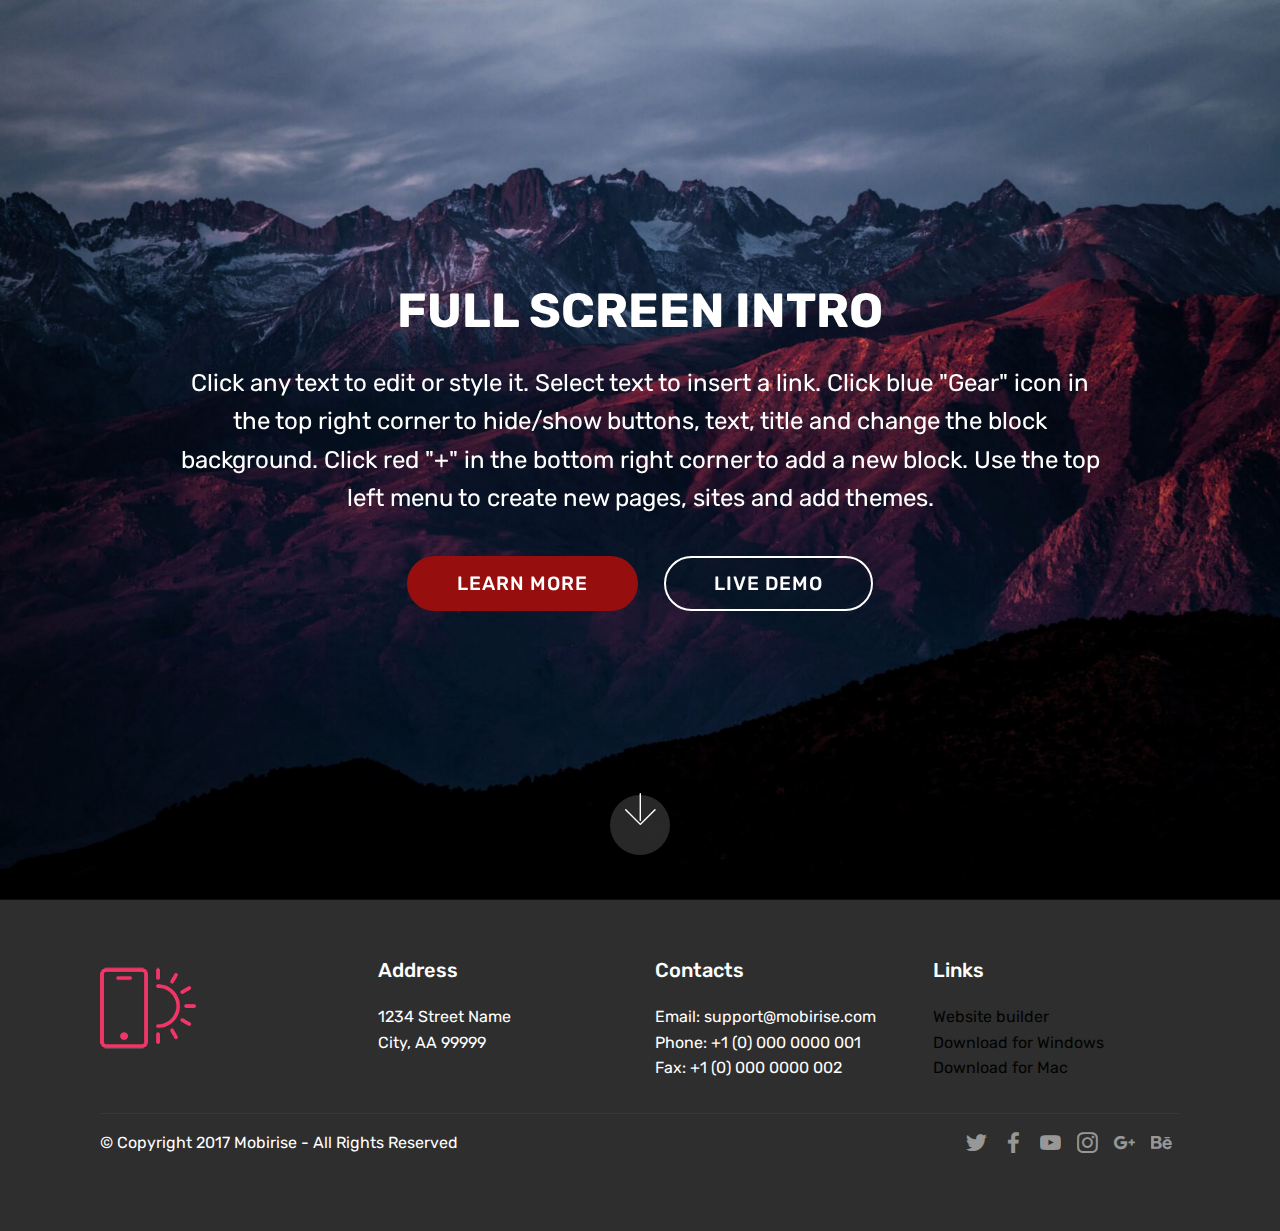
==== home.html @ 64f92283 "create github pages" ====
<!DOCTYPE html>
<html >
<head>
  <!-- Site made with Mobirise Website Builder v4.7.2, https://mobirise.com -->
  <meta charset="UTF-8">
  <meta http-equiv="X-UA-Compatible" content="IE=edge">
  <meta name="generator" content="Mobirise v4.7.2, mobirise.com">
  <meta name="viewport" content="width=device-width, initial-scale=1, minimum-scale=1">
  <link rel="shortcut icon" href="assets/images/kit-mains-libre-sans-fil-bluetooth-pour-motoneiges.png" type="image/x-icon">
  <meta name="description" content="">
  <title>Home</title>
  <link rel="stylesheet" href="assets/web/assets/mobirise-icons/mobirise-icons.css">
  <link rel="stylesheet" href="assets/tether/tether.min.css">
  <link rel="stylesheet" href="assets/bootstrap/css/bootstrap.min.css">
  <link rel="stylesheet" href="assets/bootstrap/css/bootstrap-grid.min.css">
  <link rel="stylesheet" href="assets/bootstrap/css/bootstrap-reboot.min.css">
  <link rel="stylesheet" href="assets/socicon/css/styles.css">
  <link rel="stylesheet" href="assets/theme/css/style.css">
  <link rel="stylesheet" href="assets/mobirise/css/mbr-additional.css" type="text/css">
  
  
  
</head>
<body>
  <section class="cid-qJH5x3pK8s mbr-fullscreen mbr-parallax-background" id="header2-f">

    

    

    <div class="container align-center">
        <div class="row justify-content-md-center">
            <div class="mbr-white col-md-10">
                <h1 class="mbr-section-title mbr-bold pb-3 mbr-fonts-style display-1">
                    FULL SCREEN INTRO
                </h1>
                
                <p class="mbr-text pb-3 mbr-fonts-style display-5">
                    Click any text to edit or style it. Select text to insert a link. Click blue "Gear" icon in the top right corner to hide/show buttons, text, title and change the block background. Click red "+" in the bottom right corner to add a new block. Use the top left menu to create new pages, sites and add themes.
                </p>
                <div class="mbr-section-btn"><a class="btn btn-md btn-secondary display-4" href="https://mobirise.com">LEARN MORE</a>
                    <a class="btn btn-md btn-white-outline display-4" href="https://mobirise.com">LIVE DEMO</a></div>
            </div>
        </div>
    </div>
    <div class="mbr-arrow hidden-sm-down" aria-hidden="true">
        <a href="#next">
            <i class="mbri-down mbr-iconfont"></i>
        </a>
    </div>
</section>

<section class="engine"><a href="https://mobirise.me/r">bootstrap template</a></section><section class="cid-qJH5x6IVyT" id="footer1-g">

    

    

    <div class="container">
        <div class="media-container-row content text-white">
            <div class="col-12 col-md-3">
                <div class="media-wrap">
                    <a href="https://mobirise.com/">
                        <img src="assets/images/logo2.png" alt="Mobirise">
                    </a>
                </div>
            </div>
            <div class="col-12 col-md-3 mbr-fonts-style display-7">
                <h5 class="pb-3">
                    Address
                </h5>
                <p class="mbr-text">
                    1234 Street Name
                    <br>City, AA 99999
                </p>
            </div>
            <div class="col-12 col-md-3 mbr-fonts-style display-7">
                <h5 class="pb-3">
                    Contacts
                </h5>
                <p class="mbr-text">
                    Email: support@mobirise.com
                    <br>Phone: +1 (0) 000 0000 001
                    <br>Fax: +1 (0) 000 0000 002
                </p>
            </div>
            <div class="col-12 col-md-3 mbr-fonts-style display-7">
                <h5 class="pb-3">
                    Links
                </h5>
                <p class="mbr-text">
                    <a class="text-primary" href="https://mobirise.com/">Website builder</a>
                    <br><a class="text-primary" href="https://mobirise.com/mobirise-free-win.zip">Download for Windows</a>
                    <br><a class="text-primary" href="https://mobirise.com/mobirise-free-mac.zip">Download for Mac</a>
                </p>
            </div>
        </div>
        <div class="footer-lower">
            <div class="media-container-row">
                <div class="col-sm-12">
                    <hr>
                </div>
            </div>
            <div class="media-container-row mbr-white">
                <div class="col-sm-6 copyright">
                    <p class="mbr-text mbr-fonts-style display-7">
                        © Copyright 2017 Mobirise - All Rights Reserved
                    </p>
                </div>
                <div class="col-md-6">
                    <div class="social-list align-right">
                        <div class="soc-item">
                            <a href="https://twitter.com/mobirise" target="_blank">
                                <span class="socicon-twitter socicon mbr-iconfont mbr-iconfont-social"></span>
                            </a>
                        </div>
                        <div class="soc-item">
                            <a href="https://www.facebook.com/pages/Mobirise/1616226671953247" target="_blank">
                                <span class="socicon-facebook socicon mbr-iconfont mbr-iconfont-social"></span>
                            </a>
                        </div>
                        <div class="soc-item">
                            <a href="https://www.youtube.com/c/mobirise" target="_blank">
                                <span class="socicon-youtube socicon mbr-iconfont mbr-iconfont-social"></span>
                            </a>
                        </div>
                        <div class="soc-item">
                            <a href="https://instagram.com/mobirise" target="_blank">
                                <span class="socicon-instagram socicon mbr-iconfont mbr-iconfont-social"></span>
                            </a>
                        </div>
                        <div class="soc-item">
                            <a href="https://plus.google.com/u/0/+Mobirise" target="_blank">
                                <span class="socicon-googleplus socicon mbr-iconfont mbr-iconfont-social"></span>
                            </a>
                        </div>
                        <div class="soc-item">
                            <a href="https://www.behance.net/Mobirise" target="_blank">
                                <span class="socicon-behance socicon mbr-iconfont mbr-iconfont-social"></span>
                            </a>
                        </div>
                    </div>
                </div>
            </div>
        </div>
    </div>
</section>


  <script src="assets/web/assets/jquery/jquery.min.js"></script>
  <script src="assets/popper/popper.min.js"></script>
  <script src="assets/tether/tether.min.js"></script>
  <script src="assets/bootstrap/js/bootstrap.min.js"></script>
  <script src="assets/smoothscroll/smooth-scroll.js"></script>
  <script src="assets/parallax/jarallax.min.js"></script>
  <script src="assets/theme/js/script.js"></script>
  
  
</body>
</html>
---- assets/web/assets/mobirise-icons/mobirise-icons.css ----
@font-face {
  font-family: 'MobiriseIcons';
  src:  url('mobirise-icons.eot?spat4u');
  src:  url('mobirise-icons.eot?spat4u#iefix') format('embedded-opentype'),
    url('mobirise-icons.ttf?spat4u') format('truetype'),
    url('mobirise-icons.woff?spat4u') format('woff'),
    url('mobirise-icons.svg?spat4u#MobiriseIcons') format('svg');
  font-weight: normal;
  font-style: normal;
}

[class^="mbri-"], [class*=" mbri-"] {
  /* use !important to prevent issues with browser extensions that change fonts */
  font-family: MobiriseIcons !important;
  speak: none;
  font-style: normal;
  font-weight: normal;
  font-variant: normal;
  text-transform: none;
  line-height: 1;

  /* Better Font Rendering =========== */
  -webkit-font-smoothing: antialiased;
  -moz-osx-font-smoothing: grayscale;
}

.mbri-add-submenu:before {
  content: "\e900";
}
.mbri-alert:before {
  content: "\e901";
}
.mbri-align-center:before {
  content: "\e902";
}
.mbri-align-justify:before {
  content: "\e903";
}
.mbri-align-left:before {
  content: "\e904";
}
.mbri-align-right:before {
  content: "\e905";
}
.mbri-android:before {
  content: "\e906";
}
.mbri-apple:before {
  content: "\e907";
}
.mbri-arrow-down:before {
  content: "\e908";
}
.mbri-arrow-next:before {
  content: "\e909";
}
.mbri-arrow-prev:before {
  content: "\e90a";
}
.mbri-arrow-up:before {
  content: "\e90b";
}
.mbri-bold:before {
  content: "\e90c";
}
.mbri-bookmark:before {
  content: "\e90d";
}
.mbri-bootstrap:before {
  content: "\e90e";
}
.mbri-briefcase:before {
  content: "\e90f";
}
.mbri-browse:before {
  content: "\e910";
}
.mbri-bulleted-list:before {
  content: "\e911";
}
.mbri-calendar:before {
  content: "\e912";
}
.mbri-camera:before {
  content: "\e913";
}
.mbri-cart-add:before {
  content: "\e914";
}
.mbri-cart-full:before {
  content: "\e915";
}
.mbri-cash:before {
  content: "\e916";
}
.mbri-change-style:before {
  content: "\e917";
}
.mbri-chat:before {
  content: "\e918";
}
.mbri-clock:before {
  content: "\e919";
}
.mbri-close:before {
  content: "\e91a";
}
.mbri-cloud:before {
  content: "\e91b";
}
.mbri-code:before {
  content: "\e91c";
}
.mbri-contact-form:before {
  content: "\e91d";
}
.mbri-credit-card:before {
  content: "\e91e";
}
.mbri-cursor-click:before {
  content: "\e91f";
}
.mbri-cust-feedback:before {
  content: "\e920";
}
.mbri-database:before {
  content: "\e921";
}
.mbri-delivery:before {
  content: "\e922";
}
.mbri-desktop:before {
  content: "\e923";
}
.mbri-devices:before {
  content: "\e924";
}
.mbri-down:before {
  content: "\e925";
}
.mbri-download:before {
  content: "\e989";
}
.mbri-drag-n-drop:before {
  content: "\e927";
}
.mbri-drag-n-drop2:before {
  content: "\e928";
}
.mbri-edit:before {
  content: "\e929";
}
.mbri-edit2:before {
  content: "\e92a";
}
.mbri-error:before {
  content: "\e92b";
}
.mbri-extension:before {
  content: "\e92c";
}
.mbri-features:before {
  content: "\e92d";
}
.mbri-file:before {
  content: "\e92e";
}
.mbri-flag:before {
  content: "\e92f";
}
.mbri-folder:before {
  content: "\e930";
}
.mbri-gift:before {
  content: "\e931";
}
.mbri-github:before {
  content: "\e932";
}
.mbri-globe:before {
  content: "\e933";
}
.mbri-globe-2:before {
  content: "\e934";
}
.mbri-growing-chart:before {
  content: "\e935";
}
.mbri-hearth:before {
  content: "\e936";
}
.mbri-help:before {
  content: "\e937";
}
.mbri-home:before {
  content: "\e938";
}
.mbri-hot-cup:before {
  content: "\e939";
}
.mbri-idea:before {
  content: "\e93a";
}
.mbri-image-gallery:before {
  content: "\e93b";
}
.mbri-image-slider:before {
  content: "\e93c";
}
.mbri-info:before {
  content: "\e93d";
}
.mbri-italic:before {
  content: "\e93e";
}
.mbri-key:before {
  content: "\e93f";
}
.mbri-laptop:before {
  content: "\e940";
}
.mbri-layers:before {
  content: "\e941";
}
.mbri-left-right:before {
  content: "\e942";
}
.mbri-left:before {
  content: "\e943";
}
.mbri-letter:before {
  content: "\e944";
}
.mbri-like:before {
  content: "\e945";
}
.mbri-link:before {
  content: "\e946";
}
.mbri-lock:before {
  content: "\e947";
}
.mbri-login:before {
  content: "\e948";
}
.mbri-logout:before {
  content: "\e949";
}
.mbri-magic-stick:before {
  content: "\e94a";
}
.mbri-map-pin:before {
  content: "\e94b";
}
.mbri-menu:before {
  content: "\e94c";
}
.mbri-mobile:before {
  content: "\e94d";
}
.mbri-mobile2:before {
  content: "\e94e";
}
.mbri-mobirise:before {
  content: "\e94f";
}
.mbri-more-horizontal:before {
  content: "\e950";
}
.mbri-more-vertical:before {
  content: "\e951";
}
.mbri-music:before {
  content: "\e952";
}
.mbri-new-file:before {
  content: "\e953";
}
.mbri-numbered-list:before {
  content: "\e954";
}
.mbri-opened-folder:before {
  content: "\e955";
}
.mbri-pages:before {
  content: "\e956";
}
.mbri-paper-plane:before {
  content: "\e957";
}
.mbri-paperclip:before {
  content: "\e958";
}
.mbri-photo:before {
  content: "\e959";
}
.mbri-photos:before {
  content: "\e95a";
}
.mbri-pin:before {
  content: "\e95b";
}
.mbri-play:before {
  content: "\e95c";
}
.mbri-plus:before {
  content: "\e95d";
}
.mbri-preview:before {
  content: "\e95e";
}
.mbri-print:before {
  content: "\e95f";
}
.mbri-protect:before {
  content: "\e960";
}
.mbri-question:before {
  content: "\e961";
}
.mbri-quote-left:before {
  content: "\e962";
}
.mbri-quote-right:before {
  content: "\e963";
}
.mbri-refresh:before {
  content: "\e964";
}
.mbri-responsive:before {
  content: "\e965";
}
.mbri-right:before {
  content: "\e966";
}
.mbri-rocket:before {
  content: "\e967";
}
.mbri-sad-face:before {
  content: "\e968";
}
.mbri-sale:before {
  content: "\e969";
}
.mbri-save:before {
  content: "\e96a";
}
.mbri-search:before {
  content: "\e96b";
}
.mbri-setting:before {
  content: "\e96c";
}
.mbri-setting2:before {
  content: "\e96d";
}
.mbri-setting3:before {
  content: "\e96e";
}
.mbri-share:before {
  content: "\e96f";
}
.mbri-shopping-bag:before {
  content: "\e970";
}
.mbri-shopping-basket:before {
  content: "\e971";
}
.mbri-shopping-cart:before {
  content: "\e972";
}
.mbri-sites:before {
  content: "\e973";
}
.mbri-smile-face:before {
  content: "\e974";
}
.mbri-speed:before {
  content: "\e975";
}
.mbri-star:before {
  content: "\e976";
}
.mbri-success:before {
  content: "\e977";
}
.mbri-sun:before {
  content: "\e978";
}
.mbri-sun2:before {
  content: "\e979";
}
.mbri-tablet:before {
  content: "\e97a";
}
.mbri-tablet-vertical:before {
  content: "\e97b";
}
.mbri-target:before {
  content: "\e97c";
}
.mbri-timer:before {
  content: "\e97d";
}
.mbri-to-ftp:before {
  content: "\e97e";
}
.mbri-to-local-drive:before {
  content: "\e97f";
}
.mbri-touch-swipe:before {
  content: "\e980";
}
.mbri-touch:before {
  content: "\e981";
}
.mbri-trash:before {
  content: "\e982";
}
.mbri-underline:before {
  content: "\e983";
}
.mbri-unlink:before {
  content: "\e984";
}
.mbri-unlock:before {
  content: "\e985";
}
.mbri-up-down:before {
  content: "\e986";
}
.mbri-up:before {
  content: "\e987";
}
.mbri-update:before {
  content: "\e988";
}
.mbri-upload:before {
 content: "\e926"; 
}
.mbri-user:before {
  content: "\e98a";
}
.mbri-user2:before {
  content: "\e98b";
}
.mbri-users:before {
  content: "\e98c";
}
.mbri-video:before {
  content: "\e98d";
}
.mbri-video-play:before {
  content: "\e98e";
}
.mbri-watch:before {
  content: "\e98f";
}
.mbri-website-theme:before {
  content: "\e990";
}
.mbri-wifi:before {
  content: "\e991";
}
.mbri-windows:before {
  content: "\e992";
}
.mbri-zoom-out:before {
  content: "\e993";
}
.mbri-redo:before {
  content: "\e994";
}
.mbri-undo:before {
  content: "\e995";
}
---- assets/socicon/css/styles.css ----
@charset "UTF-8";

@font-face {
  font-family: "socicon";
  src:url("../fonts/socicon.eot");
  src:url("../fonts/socicon.eot?#iefix") format("embedded-opentype"),
    url("../fonts/socicon.woff") format("woff"),
    url("../fonts/socicon.ttf") format("truetype"),
    url("../fonts/socicon.svg#socicon") format("svg");
  font-weight: normal;
  font-style: normal;

}

[data-icon]:before {
  font-family: "socicon" !important;
  content: attr(data-icon);
  font-style: normal !important;
  font-weight: normal !important;
  font-variant: normal !important;
  text-transform: none !important;
  speak: none;
  line-height: 1;
  -webkit-font-smoothing: antialiased;
  -moz-osx-font-smoothing: grayscale;
}

[class^="socicon-"]:before,
[class*=" socicon-"]:before {
  font-family: "socicon" !important;
  font-style: normal !important;
  font-weight: normal !important;
  font-variant: normal !important;
  text-transform: none !important;
  speak: none;
  line-height: 1;
  -webkit-font-smoothing: antialiased;
  -moz-osx-font-smoothing: grayscale;
}

.socicon-modelmayhem:before {
  content: "\e000";
}
.socicon-mixcloud:before {
  content: "\e001";
}
.socicon-drupal:before {
  content: "\e002";
}
.socicon-swarm:before {
  content: "\e003";
}
.socicon-istock:before {
  content: "\e004";
}
.socicon-yammer:before {
  content: "\e005";
}
.socicon-ello:before {
  content: "\e006";
}
.socicon-stackoverflow:before {
  content: "\e007";
}
.socicon-persona:before {
  content: "\e008";
}
.socicon-triplej:before {
  content: "\e009";
}
.socicon-houzz:before {
  content: "\e00a";
}
.socicon-rss:before {
  content: "\e00b";
}
.socicon-paypal:before {
  content: "\e00c";
}
.socicon-odnoklassniki:before {
  content: "\e00d";
}
.socicon-airbnb:before {
  content: "\e00e";
}
.socicon-periscope:before {
  content: "\e00f";
}
.socicon-outlook:before {
  content: "\e010";
}
.socicon-coderwall:before {
  content: "\e011";
}
.socicon-tripadvisor:before {
  content: "\e012";
}
.socicon-appnet:before {
  content: "\e013";
}
.socicon-goodreads:before {
  content: "\e014";
}
.socicon-tripit:before {
  content: "\e015";
}
.socicon-lanyrd:before {
  content: "\e016";
}
.socicon-slideshare:before {
  content: "\e017";
}
.socicon-buffer:before {
  content: "\e018";
}
.socicon-disqus:before {
  content: "\e019";
}
.socicon-vkontakte:before {
  content: "\e01a";
}
.socicon-whatsapp:before {
  content: "\e01b";
}
.socicon-patreon:before {
  content: "\e01c";
}
.socicon-storehouse:before {
  content: "\e01d";
}
.socicon-pocket:before {
  content: "\e01e";
}
.socicon-mail:before {
  content: "\e01f";
}
.socicon-blogger:before {
  content: "\e020";
}
.socicon-technorati:before {
  content: "\e021";
}
.socicon-reddit:before {
  content: "\e022";
}
.socicon-dribbble:before {
  content: "\e023";
}
.socicon-stumbleupon:before {
  content: "\e024";
}
.socicon-digg:before {
  content: "\e025";
}
.socicon-envato:before {
  content: "\e026";
}
.socicon-behance:before {
  content: "\e027";
}
.socicon-delicious:before {
  content: "\e028";
}
.socicon-deviantart:before {
  content: "\e029";
}
.socicon-forrst:before {
  content: "\e02a";
}
.socicon-play:before {
  content: "\e02b";
}
.socicon-zerply:before {
  content: "\e02c";
}
.socicon-wikipedia:before {
  content: "\e02d";
}
.socicon-apple:before {
  content: "\e02e";
}
.socicon-flattr:before {
  content: "\e02f";
}
.socicon-github:before {
  content: "\e030";
}
.socicon-renren:before {
  content: "\e031";
}
.socicon-friendfeed:before {
  content: "\e032";
}
.socicon-newsvine:before {
  content: "\e033";
}
.socicon-identica:before {
  content: "\e034";
}
.socicon-bebo:before {
  content: "\e035";
}
.socicon-zynga:before {
  content: "\e036";
}
.socicon-steam:before {
  content: "\e037";
}
.socicon-xbox:before {
  content: "\e038";
}
.socicon-windows:before {
  content: "\e039";
}
.socicon-qq:before {
  content: "\e03a";
}
.socicon-douban:before {
  content: "\e03b";
}
.socicon-meetup:before {
  content: "\e03c";
}
.socicon-playstation:before {
  content: "\e03d";
}
.socicon-android:before {
  content: "\e03e";
}
.socicon-snapchat:before {
  content: "\e03f";
}
.socicon-twitter:before {
  content: "\e040";
}
.socicon-facebook:before {
  content: "\e041";
}
.socicon-googleplus:before {
  content: "\e042";
}
.socicon-pinterest:before {
  content: "\e043";
}
.socicon-foursquare:before {
  content: "\e044";
}
.socicon-yahoo:before {
  content: "\e045";
}
.socicon-skype:before {
  content: "\e046";
}
.socicon-yelp:before {
  content: "\e047";
}
.socicon-feedburner:before {
  content: "\e048";
}
.socicon-linkedin:before {
  content: "\e049";
}
.socicon-viadeo:before {
  content: "\e04a";
}
.socicon-xing:before {
  content: "\e04b";
}
.socicon-myspace:before {
  content: "\e04c";
}
.socicon-soundcloud:before {
  content: "\e04d";
}
.socicon-spotify:before {
  content: "\e04e";
}
.socicon-grooveshark:before {
  content: "\e04f";
}
.socicon-lastfm:before {
  content: "\e050";
}
.socicon-youtube:before {
  content: "\e051";
}
.socicon-vimeo:before {
  content: "\e052";
}
.socicon-dailymotion:before {
  content: "\e053";
}
.socicon-vine:before {
  content: "\e054";
}
.socicon-flickr:before {
  content: "\e055";
}
.socicon-500px:before {
  content: "\e056";
}
.socicon-wordpress:before {
  content: "\e058";
}
.socicon-tumblr:before {
  content: "\e059";
}
.socicon-twitch:before {
  content: "\e05a";
}
.socicon-8tracks:before {
  content: "\e05b";
}
.socicon-amazon:before {
  content: "\e05c";
}
.socicon-icq:before {
  content: "\e05d";
}
.socicon-smugmug:before {
  content: "\e05e";
}
.socicon-ravelry:before {
  content: "\e05f";
}
.socicon-weibo:before {
  content: "\e060";
}
.socicon-baidu:before {
  content: "\e061";
}
.socicon-angellist:before {
  content: "\e062";
}
.socicon-ebay:before {
  content: "\e063";
}
.socicon-imdb:before {
  content: "\e064";
}
.socicon-stayfriends:before {
  content: "\e065";
}
.socicon-residentadvisor:before {
  content: "\e066";
}
.socicon-google:before {
  content: "\e067";
}
.socicon-yandex:before {
  content: "\e068";
}
.socicon-sharethis:before {
  content: "\e069";
}
.socicon-bandcamp:before {
  content: "\e06a";
}
.socicon-itunes:before {
  content: "\e06b";
}
.socicon-deezer:before {
  content: "\e06c";
}
.socicon-telegram:before {
  content: "\e06e";
}
.socicon-openid:before {
  content: "\e06f";
}
.socicon-amplement:before {
  content: "\e070";
}
.socicon-viber:before {
  content: "\e071";
}
.socicon-zomato:before {
  content: "\e072";
}
.socicon-draugiem:before {
  content: "\e074";
}
.socicon-endomodo:before {
  content: "\e075";
}
.socicon-filmweb:before {
  content: "\e076";
}
.socicon-stackexchange:before {
  content: "\e077";
}
.socicon-wykop:before {
  content: "\e078";
}
.socicon-teamspeak:before {
  content: "\e079";
}
.socicon-teamviewer:before {
  content: "\e07a";
}
.socicon-ventrilo:before {
  content: "\e07b";
}
.socicon-younow:before {
  content: "\e07c";
}
.socicon-raidcall:before {
  content: "\e07d";
}
.socicon-mumble:before {
  content: "\e07e";
}
.socicon-medium:before {
  content: "\e06d";
}
.socicon-bebee:before {
  content: "\e07f";
}
.socicon-hitbox:before {
  content: "\e080";
}
.socicon-reverbnation:before {
  content: "\e081";
}
.socicon-formulr:before {
  content: "\e082";
}
.socicon-instagram:before {
  content: "\e057";
}
.socicon-battlenet:before {
  content: "\e083";
}
.socicon-chrome:before {
  content: "\e084";
}
.socicon-discord:before {
  content: "\e086";
}
.socicon-issuu:before {
  content: "\e087";
}
.socicon-macos:before {
  content: "\e088";
}
.socicon-firefox:before {
  content: "\e089";
}
.socicon-opera:before {
  content: "\e08d";
}
.socicon-keybase:before {
  content: "\e090";
}
.socicon-alliance:before {
  content: "\e091";
}
.socicon-livejournal:before {
  content: "\e092";
}
.socicon-googlephotos:before {
  content: "\e093";
}
.socicon-horde:before {
  content: "\e094";
}
.socicon-etsy:before {
  content: "\e095";
}
.socicon-zapier:before {
  content: "\e096";
}
.socicon-google-scholar:before {
  content: "\e097";
}
.socicon-researchgate:before {
  content: "\e098";
}
.socicon-wechat:before {
  content: "\e099";
}
.socicon-strava:before {
  content: "\e09a";
}
.socicon-line:before {
  content: "\e09b";
}
.socicon-lyft:before {
  content: "\e09c";
}
.socicon-uber:before {
  content: "\e09d";
}
.socicon-songkick:before {
  content: "\e09e";
}
.socicon-viewbug:before {
  content: "\e09f";
}
.socicon-googlegroups:before {
  content: "\e0a0";
}
.socicon-quora:before {
  content: "\e073";
}
.socicon-diablo:before {
  content: "\e085";
}
.socicon-blizzard:before {
  content: "\e0a1";
}
.socicon-hearthstone:before {
  content: "\e08b";
}
.socicon-heroes:before {
  content: "\e08a";
}
.socicon-overwatch:before {
  content: "\e08c";
}
.socicon-warcraft:before {
  content: "\e08e";
}
.socicon-starcraft:before {
  content: "\e08f";
}
.socicon-beam:before {
  content: "\e0a2";
}
.socicon-curse:before {
  content: "\e0a3";
}
.socicon-player:before {
  content: "\e0a4";
}
.socicon-streamjar:before {
  content: "\e0a5";
}
.socicon-nintendo:before {
  content: "\e0a6";
}
.socicon-hellocoton:before {
  content: "\e0a7";
}
---- assets/theme/css/style.css ----
/*!
 * Mobirise v4 theme (https://mobirise.com/)
 * Copyright 2017 Mobirise
 */
section {
  background-color: #eeeeee; }

section,
.container,
.container-fluid {
  position: relative;
  word-wrap: break-word; }

a.mbr-iconfont:hover {
  text-decoration: none; }

.article .lead p, .article .lead ul, .article .lead ol, .article .lead pre, .article .lead blockquote {
  margin-bottom: 0; }

a {
  font-style: normal;
  font-weight: 400;
  cursor: pointer; }
  a, a:hover {
    text-decoration: none; }

figure {
  margin-bottom: 0; }

body {
  color: #232323; }

h1, h2, h3, h4, h5, h6,
.h1, .h2, .h3, .h4, .h5, .h6,
.display-1, .display-2, .display-3, .display-4 {
  line-height: 1;
  word-break: break-word;
  word-wrap: break-word; }

b, strong {
  font-weight: bold; }

blockquote {
  padding: 10px 0 10px 20px;
  position: relative;
  border-left: 2px solid;
  border-color: #ff3366; }

input:-webkit-autofill, input:-webkit-autofill:hover, input:-webkit-autofill:focus, input:-webkit-autofill:active {
  transition-delay: 9999s;
  transition-property: background-color, color; }

textarea[type="hidden"] {
  display: none; }

body {
  position: relative; }

section {
  background-position: 50% 50%;
  background-repeat: no-repeat;
  background-size: cover; }
  section .mbr-background-video,
  section .mbr-background-video-preview {
    position: absolute;
    bottom: 0;
    left: 0;
    right: 0;
    top: 0; }

.hidden {
  visibility: hidden; }

.mbr-z-index20 {
  z-index: 20; }

/*! Base colors */
.mbr-white {
  color: #ffffff; }

.mbr-black {
  color: #000000; }

.mbr-bg-white {
  background-color: #ffffff; }

.mbr-bg-black {
  background-color: #000000; }

/*! Text-aligns */
.align-left {
  text-align: left; }

.align-center {
  text-align: center; }

.align-right {
  text-align: right; }

@media (max-width: 767px) {
  .align-left, .align-center, .align-right, .mbr-section-btn, .mbr-section-title {
    text-align: center; } }
/*! Font-weight  */
.mbr-light {
  font-weight: 300; }

.mbr-regular {
  font-weight: 400; }

.mbr-semibold {
  font-weight: 500; }

.mbr-bold {
  font-weight: 700; }

/*! Media  */
.media-size-item {
  -webkit-flex: 1 1 auto;
  -moz-flex: 1 1 auto;
  -ms-flex: 1 1 auto;
  -o-flex: 1 1 auto;
  flex: 1 1 auto; }

.media-content {
  -webkit-flex-basis: 100%;
  flex-basis: 100%; }

.media-container-row {
  display: -ms-flexbox;
  display: -webkit-flex;
  display: flex;
  -webkit-flex-direction: row;
  -ms-flex-direction: row;
  flex-direction: row;
  -webkit-flex-wrap: wrap;
  -ms-flex-wrap: wrap;
  flex-wrap: wrap;
  -webkit-justify-content: center;
  -ms-flex-pack: center;
  justify-content: center;
  -webkit-align-content: center;
  -ms-flex-line-pack: center;
  align-content: center;
  -webkit-align-items: start;
  -ms-flex-align: start;
  align-items: start; }
  .media-container-row .media-size-item {
    width: 400px; }

.media-container-column {
  display: -ms-flexbox;
  display: -webkit-flex;
  display: flex;
  -webkit-flex-direction: column;
  -ms-flex-direction: column;
  flex-direction: column;
  -webkit-flex-wrap: wrap;
  -ms-flex-wrap: wrap;
  flex-wrap: wrap;
  -webkit-justify-content: center;
  -ms-flex-pack: center;
  justify-content: center;
  -webkit-align-content: center;
  -ms-flex-line-pack: center;
  align-content: center;
  -webkit-align-items: stretch;
  -ms-flex-align: stretch;
  align-items: stretch; }
  .media-container-column > * {
    width: 100%; }

@media (min-width: 992px) {
  .media-container-row {
    -webkit-flex-wrap: nowrap;
    -ms-flex-wrap: nowrap;
    flex-wrap: nowrap; } }
figure {
  overflow: hidden; }

figure[mbr-media-size] {
  transition: width 0.1s; }

.mbr-figure img, .mbr-figure iframe {
  display: block;
  width: 100%; }

.card {
  background-color: transparent;
  border: none; }

.card-img {
  text-align: center;
  flex-shrink: 0; }

.media {
  max-width: 100%;
  margin: 0 auto; }

.mbr-figure {
  -ms-flex-item-align: center;
  -ms-grid-row-align: center;
  -webkit-align-self: center;
  align-self: center; }

.media-container > div {
  max-width: 100%; }

.mbr-figure img, .card-img img {
  width: 100%; }

@media (max-width: 991px) {
  .media-size-item {
    width: auto !important; }

  .media {
    width: auto; }

  .mbr-figure {
    width: 100% !important; } }
/*! Buttons */
.mbr-section-btn {
  margin-left: -.25rem;
  margin-right: -.25rem;
  font-size: 0; }

nav .mbr-section-btn {
  margin-left: 0rem;
  margin-right: 0rem; }

/*! Btn icon margin */
.btn .mbr-iconfont, .btn.btn-sm .mbr-iconfont {
  cursor: pointer;
  margin-right: 0.5rem; }

.btn.btn-md .mbr-iconfont, .btn.btn-md .mbr-iconfont {
  margin-right: 0.8rem; }

.mbr-regular {
  font-weight: 400; }

.mbr-semibold {
  font-weight: 500; }

.mbr-bold {
  font-weight: 700; }

[type="submit"] {
  -webkit-appearance: none; }

/*! Full-screen */
.mbr-fullscreen .mbr-overlay {
  min-height: 100vh; }

.mbr-fullscreen {
  display: flex;
  display: -webkit-flex;
  display: -moz-flex;
  display: -ms-flex;
  display: -o-flex;
  align-items: center;
  -webkit-align-items: center;
  min-height: 100vh;
  padding-top: 3rem;
  padding-bottom: 3rem; }

/*! Map */
.map {
  height: 25rem;
  position: relative; }
  .map iframe {
    width: 100%;
    height: 100%; }

/* Form */
.form-asterisk {
  font-family: initial;
  position: absolute;
  top: -2px;
  font-weight: normal; }

/*! Scroll to top arrow */
.mbr-arrow-up {
  bottom: 25px;
  right: 90px;
  position: fixed;
  text-align: right;
  z-index: 5000;
  color: #ffffff;
  font-size: 32px;
  transform: rotate(180deg);
  -webkit-transform: rotate(180deg); }

.mbr-arrow-up a {
  background: rgba(0, 0, 0, 0.2);
  border-radius: 3px;
  color: #fff;
  display: inline-block;
  height: 60px;
  width: 60px;
  outline-style: none !important;
  position: relative;
  text-decoration: none;
  transition: all .3s ease-in-out;
  cursor: pointer;
  text-align: center; }
  .mbr-arrow-up a:hover {
    background-color: rgba(0, 0, 0, 0.4); }
  .mbr-arrow-up a i {
    line-height: 60px; }

.mbr-arrow-up-icon {
  display: block;
  color: #fff; }

.mbr-arrow-up-icon::before {
  content: "\203a";
  display: inline-block;
  font-family: serif;
  font-size: 32px;
  line-height: 1;
  font-style: normal;
  position: relative;
  top: 6px;
  left: -4px;
  -webkit-transform: rotate(-90deg);
  transform: rotate(-90deg); }

/*! Arrow Down */
.mbr-arrow {
  position: absolute;
  bottom: 45px;
  left: 50%;
  width: 60px;
  height: 60px;
  cursor: pointer;
  background-color: rgba(80, 80, 80, 0.5);
  border-radius: 50%;
  -webkit-transform: translateX(-50%);
  transform: translateX(-50%); }
  .mbr-arrow > a {
    display: inline-block;
    text-decoration: none;
    outline-style: none;
    -webkit-animation: arrowdown 1.7s ease-in-out infinite;
    animation: arrowdown 1.7s ease-in-out infinite; }
    .mbr-arrow > a > i {
      position: absolute;
      top: -2px;
      left: 15px;
      font-size: 2rem; }

@keyframes arrowdown {
  0% {
    transform: translateY(0px);
    -webkit-transform: translateY(0px); }
  50% {
    transform: translateY(-5px);
    -webkit-transform: translateY(-5px); }
  100% {
    transform: translateY(0px);
    -webkit-transform: translateY(0px); } }
@-webkit-keyframes arrowdown {
  0% {
    transform: translateY(0px);
    -webkit-transform: translateY(0px); }
  50% {
    transform: translateY(-5px);
    -webkit-transform: translateY(-5px); }
  100% {
    transform: translateY(0px);
    -webkit-transform: translateY(0px); } }
@media (max-width: 500px) {
  .mbr-arrow-up {
    left: 50%;
    right: auto;
    transform: translateX(-50%) rotate(180deg);
    -webkit-transform: translateX(-50%) rotate(180deg); } }
/*Gradients animation*/
@keyframes gradient-animation {
  from {
    background-position: 0% 100%;
    animation-timing-function: ease-in-out; }
  to {
    background-position: 100% 0%;
    animation-timing-function: ease-in-out; } }
@-webkit-keyframes gradient-animation {
  from {
    background-position: 0% 100%;
    animation-timing-function: ease-in-out; }
  to {
    background-position: 100% 0%;
    animation-timing-function: ease-in-out; } }
.bg-gradient {
  background-size: 200% 200%;
  animation: gradient-animation 5s infinite alternate;
  -webkit-animation: gradient-animation 5s infinite alternate; }

.menu .navbar-brand {
  display: -webkit-flex; }
  .menu .navbar-brand span {
    display: flex;
    display: -webkit-flex; }
  .menu .navbar-brand .navbar-caption-wrap {
    display: -webkit-flex; }
  .menu .navbar-brand .navbar-logo img {
    display: -webkit-flex; }
@media (min-width: 768px) and (max-width: 991px) {
  .menu .navbar-toggleable-sm .navbar-nav {
    display: -webkit-box;
    display: -webkit-flex;
    display: -ms-flexbox; } }
@media (min-width: 992px) {
  .menu .navbar-nav.nav-dropdown {
    display: -webkit-flex; }
  .menu .navbar-toggleable-sm .navbar-collapse {
    display: -webkit-flex !important; } }

/*# sourceMappingURL=style.css.map */
.engine {
	position: absolute;
	text-indent: -2400px;
	text-align: center;
	padding: 0;
	top: 0;
	left: -2400px;
}
---- assets/mobirise/css/mbr-additional.css ----
@import url(https://fonts.googleapis.com/css?family=Rubik:300,300i,400,400i,500,500i,700,700i,900,900i);





body {
  font-style: normal;
  line-height: 1.5;
}
.mbr-section-title {
  font-style: normal;
  line-height: 1.2;
}
.mbr-section-subtitle {
  line-height: 1.3;
}
.mbr-text {
  font-style: normal;
  line-height: 1.6;
}
.display-1 {
  font-family: 'Rubik', sans-serif;
  font-size: 3rem;
}
.display-1 > .mbr-iconfont {
  font-size: 4.8rem;
}
.display-2 {
  font-family: 'Rubik', sans-serif;
  font-size: 2rem;
}
.display-2 > .mbr-iconfont {
  font-size: 3.2rem;
}
.display-4 {
  font-family: 'Rubik', sans-serif;
  font-size: 1.2rem;
}
.display-4 > .mbr-iconfont {
  font-size: 1.92rem;
}
.display-5 {
  font-family: 'Rubik', sans-serif;
  font-size: 1.5rem;
}
.display-5 > .mbr-iconfont {
  font-size: 2.4rem;
}
.display-7 {
  font-family: 'Rubik', sans-serif;
  font-size: 1rem;
}
.display-7 > .mbr-iconfont {
  font-size: 1.6rem;
}
/* ---- Fluid typography for mobile devices ---- */
/* 1.4 - font scale ratio ( bootstrap == 1.42857 ) */
/* 100vw - current viewport width */
/* (48 - 20)  48 == 48rem == 768px, 20 == 20rem == 320px(minimal supported viewport) */
/* 0.65 - min scale variable, may vary */
@media (max-width: 768px) {
  .display-1 {
    font-size: 2.4rem;
    font-size: calc( 1.7rem + (3 - 1.7) * ((100vw - 20rem) / (48 - 20)));
    line-height: calc( 1.4 * (1.7rem + (3 - 1.7) * ((100vw - 20rem) / (48 - 20))));
  }
  .display-2 {
    font-size: 1.6rem;
    font-size: calc( 1.35rem + (2 - 1.35) * ((100vw - 20rem) / (48 - 20)));
    line-height: calc( 1.4 * (1.35rem + (2 - 1.35) * ((100vw - 20rem) / (48 - 20))));
  }
  .display-4 {
    font-size: 0.96rem;
    font-size: calc( 1.07rem + (1.2 - 1.07) * ((100vw - 20rem) / (48 - 20)));
    line-height: calc( 1.4 * (1.07rem + (1.2 - 1.07) * ((100vw - 20rem) / (48 - 20))));
  }
  .display-5 {
    font-size: 1.2rem;
    font-size: calc( 1.175rem + (1.5 - 1.175) * ((100vw - 20rem) / (48 - 20)));
    line-height: calc( 1.4 * (1.175rem + (1.5 - 1.175) * ((100vw - 20rem) / (48 - 20))));
  }
}
/* Buttons */
.btn {
  font-weight: 500;
  border-width: 2px;
  font-style: normal;
  letter-spacing: 1px;
  margin: .4rem .8rem;
  white-space: normal;
  -webkit-transition: all 0.3s ease-in-out;
  -moz-transition: all 0.3s ease-in-out;
  transition: all 0.3s ease-in-out;
  padding: 1rem 3rem;
  border-radius: 3px;
  display: inline-flex;
  align-items: center;
  justify-content: center;
  word-break: break-word;
}
.btn-sm {
  font-weight: 500;
  letter-spacing: 1px;
  -webkit-transition: all 0.3s ease-in-out;
  -moz-transition: all 0.3s ease-in-out;
  transition: all 0.3s ease-in-out;
  padding: 0.6rem 1.5rem;
  border-radius: 3px;
}
.btn-md {
  font-weight: 500;
  letter-spacing: 1px;
  margin: .4rem .8rem !important;
  -webkit-transition: all 0.3s ease-in-out;
  -moz-transition: all 0.3s ease-in-out;
  transition: all 0.3s ease-in-out;
  padding: 1rem 3rem;
  border-radius: 3px;
}
.btn-lg {
  font-weight: 500;
  letter-spacing: 1px;
  margin: .4rem .8rem !important;
  -webkit-transition: all 0.3s ease-in-out;
  -moz-transition: all 0.3s ease-in-out;
  transition: all 0.3s ease-in-out;
  padding: 1.2rem 3.2rem;
  border-radius: 3px;
}
.bg-primary {
  background-color: #030303 !important;
}
.bg-success {
  background-color: #f7ed4a !important;
}
.bg-info {
  background-color: #82786e !important;
}
.bg-warning {
  background-color: #879a9f !important;
}
.bg-danger {
  background-color: #b1a374 !important;
}
.btn-primary,
.btn-primary:active {
  background-color: #030303 !important;
  border-color: #030303 !important;
  color: #ffffff !important;
}
.btn-primary:hover,
.btn-primary:focus,
.btn-primary.focus,
.btn-primary.active {
  color: #ffffff !important;
  background-color: #000000 !important;
  border-color: #000000 !important;
}
.btn-primary.disabled,
.btn-primary:disabled {
  color: #ffffff !important;
  background-color: #000000 !important;
  border-color: #000000 !important;
}
.btn-secondary,
.btn-secondary:active {
  background-color: #970e0e !important;
  border-color: #970e0e !important;
  color: #ffffff !important;
}
.btn-secondary:hover,
.btn-secondary:focus,
.btn-secondary.focus,
.btn-secondary.active {
  color: #ffffff !important;
  background-color: #510808 !important;
  border-color: #510808 !important;
}
.btn-secondary.disabled,
.btn-secondary:disabled {
  color: #ffffff !important;
  background-color: #510808 !important;
  border-color: #510808 !important;
}
.btn-info,
.btn-info:active {
  background-color: #82786e !important;
  border-color: #82786e !important;
  color: #ffffff !important;
}
.btn-info:hover,
.btn-info:focus,
.btn-info.focus,
.btn-info.active {
  color: #ffffff !important;
  background-color: #59524b !important;
  border-color: #59524b !important;
}
.btn-info.disabled,
.btn-info:disabled {
  color: #ffffff !important;
  background-color: #59524b !important;
  border-color: #59524b !important;
}
.btn-success,
.btn-success:active {
  background-color: #f7ed4a !important;
  border-color: #f7ed4a !important;
  color: #3f3c03 !important;
}
.btn-success:hover,
.btn-success:focus,
.btn-success.focus,
.btn-success.active {
  color: #3f3c03 !important;
  background-color: #eadd0a !important;
  border-color: #eadd0a !important;
}
.btn-success.disabled,
.btn-success:disabled {
  color: #3f3c03 !important;
  background-color: #eadd0a !important;
  border-color: #eadd0a !important;
}
.btn-warning,
.btn-warning:active {
  background-color: #879a9f !important;
  border-color: #879a9f !important;
  color: #ffffff !important;
}
.btn-warning:hover,
.btn-warning:focus,
.btn-warning.focus,
.btn-warning.active {
  color: #ffffff !important;
  background-color: #617479 !important;
  border-color: #617479 !important;
}
.btn-warning.disabled,
.btn-warning:disabled {
  color: #ffffff !important;
  background-color: #617479 !important;
  border-color: #617479 !important;
}
.btn-danger,
.btn-danger:active {
  background-color: #b1a374 !important;
  border-color: #b1a374 !important;
  color: #ffffff !important;
}
.btn-danger:hover,
.btn-danger:focus,
.btn-danger.focus,
.btn-danger.active {
  color: #ffffff !important;
  background-color: #8b7d4e !important;
  border-color: #8b7d4e !important;
}
.btn-danger.disabled,
.btn-danger:disabled {
  color: #ffffff !important;
  background-color: #8b7d4e !important;
  border-color: #8b7d4e !important;
}
.btn-white {
  color: #333333 !important;
}
.btn-white,
.btn-white:active {
  background-color: #ffffff !important;
  border-color: #ffffff !important;
  color: #808080 !important;
}
.btn-white:hover,
.btn-white:focus,
.btn-white.focus,
.btn-white.active {
  color: #808080 !important;
  background-color: #d9d9d9 !important;
  border-color: #d9d9d9 !important;
}
.btn-white.disabled,
.btn-white:disabled {
  color: #808080 !important;
  background-color: #d9d9d9 !important;
  border-color: #d9d9d9 !important;
}
.btn-black,
.btn-black:active {
  background-color: #333333 !important;
  border-color: #333333 !important;
  color: #ffffff !important;
}
.btn-black:hover,
.btn-black:focus,
.btn-black.focus,
.btn-black.active {
  color: #ffffff !important;
  background-color: #0d0d0d !important;
  border-color: #0d0d0d !important;
}
.btn-black.disabled,
.btn-black:disabled {
  color: #ffffff !important;
  background-color: #0d0d0d !important;
  border-color: #0d0d0d !important;
}
.btn-primary-outline,
.btn-primary-outline:active {
  background: none;
  border-color: #000000;
  color: #000000;
}
.btn-primary-outline:hover,
.btn-primary-outline:focus,
.btn-primary-outline.focus,
.btn-primary-outline.active {
  color: #ffffff;
  background-color: #030303;
  border-color: #030303;
}
.btn-primary-outline.disabled,
.btn-primary-outline:disabled {
  color: #ffffff !important;
  background-color: #030303 !important;
  border-color: #030303 !important;
}
.btn-secondary-outline,
.btn-secondary-outline:active {
  background: none;
  border-color: #3a0505;
  color: #3a0505;
}
.btn-secondary-outline:hover,
.btn-secondary-outline:focus,
.btn-secondary-outline.focus,
.btn-secondary-outline.active {
  color: #ffffff;
  background-color: #970e0e;
  border-color: #970e0e;
}
.btn-secondary-outline.disabled,
.btn-secondary-outline:disabled {
  color: #ffffff !important;
  background-color: #970e0e !important;
  border-color: #970e0e !important;
}
.btn-info-outline,
.btn-info-outline:active {
  background: none;
  border-color: #4b453f;
  color: #4b453f;
}
.btn-info-outline:hover,
.btn-info-outline:focus,
.btn-info-outline.focus,
.btn-info-outline.active {
  color: #ffffff;
  background-color: #82786e;
  border-color: #82786e;
}
.btn-info-outline.disabled,
.btn-info-outline:disabled {
  color: #ffffff !important;
  background-color: #82786e !important;
  border-color: #82786e !important;
}
.btn-success-outline,
.btn-success-outline:active {
  background: none;
  border-color: #d2c609;
  color: #d2c609;
}
.btn-success-outline:hover,
.btn-success-outline:focus,
.btn-success-outline.focus,
.btn-success-outline.active {
  color: #3f3c03;
  background-color: #f7ed4a;
  border-color: #f7ed4a;
}
.btn-success-outline.disabled,
.btn-success-outline:disabled {
  color: #3f3c03 !important;
  background-color: #f7ed4a !important;
  border-color: #f7ed4a !important;
}
.btn-warning-outline,
.btn-warning-outline:active {
  background: none;
  border-color: #55666b;
  color: #55666b;
}
.btn-warning-outline:hover,
.btn-warning-outline:focus,
.btn-warning-outline.focus,
.btn-warning-outline.active {
  color: #ffffff;
  background-color: #879a9f;
  border-color: #879a9f;
}
.btn-warning-outline.disabled,
.btn-warning-outline:disabled {
  color: #ffffff !important;
  background-color: #879a9f !important;
  border-color: #879a9f !important;
}
.btn-danger-outline,
.btn-danger-outline:active {
  background: none;
  border-color: #7a6e45;
  color: #7a6e45;
}
.btn-danger-outline:hover,
.btn-danger-outline:focus,
.btn-danger-outline.focus,
.btn-danger-outline.active {
  color: #ffffff;
  background-color: #b1a374;
  border-color: #b1a374;
}
.btn-danger-outline.disabled,
.btn-danger-outline:disabled {
  color: #ffffff !important;
  background-color: #b1a374 !important;
  border-color: #b1a374 !important;
}
.btn-black-outline,
.btn-black-outline:active {
  background: none;
  border-color: #000000;
  color: #000000;
}
.btn-black-outline:hover,
.btn-black-outline:focus,
.btn-black-outline.focus,
.btn-black-outline.active {
  color: #ffffff;
  background-color: #333333;
  border-color: #333333;
}
.btn-black-outline.disabled,
.btn-black-outline:disabled {
  color: #ffffff !important;
  background-color: #333333 !important;
  border-color: #333333 !important;
}
.btn-white-outline,
.btn-white-outline:active,
.btn-white-outline.active {
  background: none;
  border-color: #ffffff;
  color: #ffffff;
}
.btn-white-outline:hover,
.btn-white-outline:focus,
.btn-white-outline.focus {
  color: #333333;
  background-color: #ffffff;
  border-color: #ffffff;
}
.text-primary {
  color: #030303 !important;
}
.text-secondary {
  color: #970e0e !important;
}
.text-success {
  color: #f7ed4a !important;
}
.text-info {
  color: #82786e !important;
}
.text-warning {
  color: #879a9f !important;
}
.text-danger {
  color: #b1a374 !important;
}
.text-white {
  color: #ffffff !important;
}
.text-black {
  color: #000000 !important;
}
a.text-primary:hover,
a.text-primary:focus {
  color: #000000 !important;
}
a.text-secondary:hover,
a.text-secondary:focus {
  color: #3a0505 !important;
}
a.text-success:hover,
a.text-success:focus {
  color: #d2c609 !important;
}
a.text-info:hover,
a.text-info:focus {
  color: #4b453f !important;
}
a.text-warning:hover,
a.text-warning:focus {
  color: #55666b !important;
}
a.text-danger:hover,
a.text-danger:focus {
  color: #7a6e45 !important;
}
a.text-white:hover,
a.text-white:focus {
  color: #b3b3b3 !important;
}
a.text-black:hover,
a.text-black:focus {
  color: #4d4d4d !important;
}
.alert-success {
  background-color: #70c770;
}
.alert-info {
  background-color: #82786e;
}
.alert-warning {
  background-color: #879a9f;
}
.alert-danger {
  background-color: #b1a374;
}
.mbr-section-btn a.btn:not(.btn-form) {
  border-radius: 100px;
}
.mbr-section-btn a.btn:not(.btn-form):hover,
.mbr-section-btn a.btn:not(.btn-form):focus {
  box-shadow: none !important;
}
.mbr-section-btn a.btn:not(.btn-form):hover,
.mbr-section-btn a.btn:not(.btn-form):focus {
  box-shadow: 0 10px 40px 0 rgba(0, 0, 0, 0.2) !important;
  -webkit-box-shadow: 0 10px 40px 0 rgba(0, 0, 0, 0.2) !important;
}
.mbr-gallery-filter li a {
  border-radius: 100px !important;
}
.mbr-gallery-filter li.active .btn {
  background-color: #030303;
  border-color: #030303;
  color: #ffffff;
}
.mbr-gallery-filter li.active .btn:focus {
  box-shadow: none;
}
.nav-tabs .nav-link {
  border-radius: 100px !important;
}
.btn-form {
  border-radius: 0;
}
.btn-form:hover {
  cursor: pointer;
}
a,
a:hover {
  color: #030303;
}
.mbr-plan-header.bg-primary .mbr-plan-subtitle,
.mbr-plan-header.bg-primary .mbr-plan-price-desc {
  color: #b5b5b5;
}
.mbr-plan-header.bg-success .mbr-plan-subtitle,
.mbr-plan-header.bg-success .mbr-plan-price-desc {
  color: #ffffff;
}
.mbr-plan-header.bg-info .mbr-plan-subtitle,
.mbr-plan-header.bg-info .mbr-plan-price-desc {
  color: #beb8b2;
}
.mbr-plan-header.bg-warning .mbr-plan-subtitle,
.mbr-plan-header.bg-warning .mbr-plan-price-desc {
  color: #ced6d8;
}
.mbr-plan-header.bg-danger .mbr-plan-subtitle,
.mbr-plan-header.bg-danger .mbr-plan-price-desc {
  color: #dfd9c6;
}
/* Scroll to top button*/
.scrollToTop_wraper {
  display: none;
}
#scrollToTop a i:before {
  content: '';
  position: absolute;
  height: 40%;
  top: 25%;
  background: #fff;
  width: 2px;
  left: calc(50% - 1px);
}
#scrollToTop a i:after {
  content: '';
  position: absolute;
  display: block;
  border-top: 2px solid #fff;
  border-right: 2px solid #fff;
  width: 40%;
  height: 40%;
  left: 30%;
  bottom: 30%;
  transform: rotate(135deg);
}
/* Others*/
.note-check a[data-value=Rubik] {
  font-style: normal;
}
.mbr-arrow a {
  color: #ffffff;
}
@media (max-width: 767px) {
  .mbr-arrow {
    display: none;
  }
}
.form-control-label {
  position: relative;
  cursor: pointer;
  margin-bottom: .357em;
  padding: 0;
}
.alert {
  color: #ffffff;
  border-radius: 0;
  border: 0;
  font-size: .875rem;
  line-height: 1.5;
  margin-bottom: 1.875rem;
  padding: 1.25rem;
  position: relative;
}
.alert.alert-form::after {
  background-color: inherit;
  bottom: -7px;
  content: "";
  display: block;
  height: 14px;
  left: 50%;
  margin-left: -7px;
  position: absolute;
  transform: rotate(45deg);
  width: 14px;
}
.form-control {
  background-color: #f5f5f5;
  box-shadow: none;
  color: #565656;
  font-family: 'Rubik', sans-serif;
  font-size: 1rem;
  line-height: 1.43;
  min-height: 3.5em;
  padding: 1.07em .5em;
}
.form-control > .mbr-iconfont {
  font-size: 1.6rem;
}
.form-control,
.form-control:focus {
  border: 1px solid #e8e8e8;
}
.form-active .form-control:invalid {
  border-color: red;
}
.mbr-overlay {
  background-color: #000;
  bottom: 0;
  left: 0;
  opacity: .5;
  position: absolute;
  right: 0;
  top: 0;
  z-index: 0;
}
blockquote {
  font-style: italic;
  padding: 10px 0 10px 20px;
  font-size: 1.09rem;
  position: relative;
  border-color: #030303;
  border-width: 3px;
}
ul,
ol,
pre,
blockquote {
  margin-bottom: 2.3125rem;
}
pre {
  background: #f4f4f4;
  padding: 10px 24px;
  white-space: pre-wrap;
}
.inactive {
  -webkit-user-select: none;
  -moz-user-select: none;
  -ms-user-select: none;
  user-select: none;
  pointer-events: none;
  -webkit-user-drag: none;
  user-drag: none;
}
.mbr-section__comments .row {
  justify-content: center;
}
/* Forms */
.mbr-form .btn {
  margin: .4rem 0;
}
.mbr-form .input-group-btn a.btn {
  border-radius: 100px !important;
}
.mbr-form .input-group-btn a.btn:hover {
  box-shadow: 0 10px 40px 0 rgba(0, 0, 0, 0.2);
}
.mbr-form .input-group-btn button[type="submit"] {
  border-radius: 100px !important;
  padding: 1rem 3rem;
}
.mbr-form .input-group-btn button[type="submit"]:hover {
  box-shadow: 0 10px 40px 0 rgba(0, 0, 0, 0.2);
}
.form2 .form-control {
  border-top-left-radius: 100px;
  border-bottom-left-radius: 100px;
}
.form2 .input-group-btn a.btn {
  border-top-left-radius: 0 !important;
  border-bottom-left-radius: 0 !important;
}
.form2 .input-group-btn button[type="submit"] {
  border-top-left-radius: 0 !important;
  border-bottom-left-radius: 0 !important;
}
.form3 input[type="email"] {
  border-radius: 100px !important;
}
@media (max-width: 349px) {
  .form2 input[type="email"] {
    border-radius: 100px !important;
  }
  .form2 .input-group-btn a.btn {
    border-radius: 100px !important;
  }
  .form2 .input-group-btn button[type="submit"] {
    border-radius: 100px !important;
  }
}
@media (max-width: 767px) {
  .btn {
    font-size: .75rem !important;
  }
  .btn .mbr-iconfont {
    font-size: 1rem !important;
  }
}
/* Social block */
.btn-social {
  font-size: 20px;
  border-radius: 50%;
  padding: 0;
  width: 44px;
  height: 44px;
  line-height: 44px;
  text-align: center;
  position: relative;
  border: 2px solid #c0a375;
  border-color: #030303;
  color: #232323;
  cursor: pointer;
}
.btn-social i {
  top: 0;
  line-height: 44px;
  width: 44px;
}
.btn-social:hover {
  color: #fff;
  background: #030303;
}
.btn-social + .btn {
  margin-left: .1rem;
}
/* Footer */
.mbr-footer-content li::before,
.mbr-footer .mbr-contacts li::before {
  background: #030303;
}
.mbr-footer-content li a:hover,
.mbr-footer .mbr-contacts li a:hover {
  color: #030303;
}
.footer3 input[type="email"],
.footer4 input[type="email"] {
  border-radius: 100px !important;
}
.footer3 .input-group-btn a.btn,
.footer4 .input-group-btn a.btn {
  border-radius: 100px !important;
}
.footer3 .input-group-btn button[type="submit"],
.footer4 .input-group-btn button[type="submit"] {
  border-radius: 100px !important;
}
/* Headers*/
.header13 .form-inline input[type="email"],
.header14 .form-inline input[type="email"] {
  border-radius: 100px;
}
.header13 .form-inline input[type="text"],
.header14 .form-inline input[type="text"] {
  border-radius: 100px;
}
.header13 .form-inline input[type="tel"],
.header14 .form-inline input[type="tel"] {
  border-radius: 100px;
}
.header13 .form-inline a.btn,
.header14 .form-inline a.btn {
  border-radius: 100px;
}
.header13 .form-inline button,
.header14 .form-inline button {
  border-radius: 100px !important;
}
.offset-1 {
  margin-left: 8.33333%;
}
.offset-2 {
  margin-left: 16.66667%;
}
.offset-3 {
  margin-left: 25%;
}
.offset-4 {
  margin-left: 33.33333%;
}
.offset-5 {
  margin-left: 41.66667%;
}
.offset-6 {
  margin-left: 50%;
}
.offset-7 {
  margin-left: 58.33333%;
}
.offset-8 {
  margin-left: 66.66667%;
}
.offset-9 {
  margin-left: 75%;
}
.offset-10 {
  margin-left: 83.33333%;
}
.offset-11 {
  margin-left: 91.66667%;
}
@media (min-width: 576px) {
  .offset-sm-0 {
    margin-left: 0%;
  }
  .offset-sm-1 {
    margin-left: 8.33333%;
  }
  .offset-sm-2 {
    margin-left: 16.66667%;
  }
  .offset-sm-3 {
    margin-left: 25%;
  }
  .offset-sm-4 {
    margin-left: 33.33333%;
  }
  .offset-sm-5 {
    margin-left: 41.66667%;
  }
  .offset-sm-6 {
    margin-left: 50%;
  }
  .offset-sm-7 {
    margin-left: 58.33333%;
  }
  .offset-sm-8 {
    margin-left: 66.66667%;
  }
  .offset-sm-9 {
    margin-left: 75%;
  }
  .offset-sm-10 {
    margin-left: 83.33333%;
  }
  .offset-sm-11 {
    margin-left: 91.66667%;
  }
}
@media (min-width: 768px) {
  .offset-md-0 {
    margin-left: 0%;
  }
  .offset-md-1 {
    margin-left: 8.33333%;
  }
  .offset-md-2 {
    margin-left: 16.66667%;
  }
  .offset-md-3 {
    margin-left: 25%;
  }
  .offset-md-4 {
    margin-left: 33.33333%;
  }
  .offset-md-5 {
    margin-left: 41.66667%;
  }
  .offset-md-6 {
    margin-left: 50%;
  }
  .offset-md-7 {
    margin-left: 58.33333%;
  }
  .offset-md-8 {
    margin-left: 66.66667%;
  }
  .offset-md-9 {
    margin-left: 75%;
  }
  .offset-md-10 {
    margin-left: 83.33333%;
  }
  .offset-md-11 {
    margin-left: 91.66667%;
  }
}
@media (min-width: 992px) {
  .offset-lg-0 {
    margin-left: 0%;
  }
  .offset-lg-1 {
    margin-left: 8.33333%;
  }
  .offset-lg-2 {
    margin-left: 16.66667%;
  }
  .offset-lg-3 {
    margin-left: 25%;
  }
  .offset-lg-4 {
    margin-left: 33.33333%;
  }
  .offset-lg-5 {
    margin-left: 41.66667%;
  }
  .offset-lg-6 {
    margin-left: 50%;
  }
  .offset-lg-7 {
    margin-left: 58.33333%;
  }
  .offset-lg-8 {
    margin-left: 66.66667%;
  }
  .offset-lg-9 {
    margin-left: 75%;
  }
  .offset-lg-10 {
    margin-left: 83.33333%;
  }
  .offset-lg-11 {
    margin-left: 91.66667%;
  }
}
@media (min-width: 1200px) {
  .offset-xl-0 {
    margin-left: 0%;
  }
  .offset-xl-1 {
    margin-left: 8.33333%;
  }
  .offset-xl-2 {
    margin-left: 16.66667%;
  }
  .offset-xl-3 {
    margin-left: 25%;
  }
  .offset-xl-4 {
    margin-left: 33.33333%;
  }
  .offset-xl-5 {
    margin-left: 41.66667%;
  }
  .offset-xl-6 {
    margin-left: 50%;
  }
  .offset-xl-7 {
    margin-left: 58.33333%;
  }
  .offset-xl-8 {
    margin-left: 66.66667%;
  }
  .offset-xl-9 {
    margin-left: 75%;
  }
  .offset-xl-10 {
    margin-left: 83.33333%;
  }
  .offset-xl-11 {
    margin-left: 91.66667%;
  }
}
.navbar-toggler {
  -webkit-align-self: flex-start;
  -ms-flex-item-align: start;
  align-self: flex-start;
  padding: 0.25rem 0.75rem;
  font-size: 1.25rem;
  line-height: 1;
  background: transparent;
  border: 1px solid transparent;
  -webkit-border-radius: 0.25rem;
  border-radius: 0.25rem;
}
.navbar-toggler:focus,
.navbar-toggler:hover {
  text-decoration: none;
}
.navbar-toggler-icon {
  display: inline-block;
  width: 1.5em;
  height: 1.5em;
  vertical-align: middle;
  content: "";
  background: no-repeat center center;
  -webkit-background-size: 100% 100%;
  -o-background-size: 100% 100%;
  background-size: 100% 100%;
}
.navbar-toggler-left {
  position: absolute;
  left: 1rem;
}
.navbar-toggler-right {
  position: absolute;
  right: 1rem;
}
@media (max-width: 575px) {
  .navbar-toggleable .navbar-nav .dropdown-menu {
    position: static;
    float: none;
  }
  .navbar-toggleable > .container {
    padding-right: 0;
    padding-left: 0;
  }
}
@media (min-width: 576px) {
  .navbar-toggleable {
    -webkit-box-orient: horizontal;
    -webkit-box-direction: normal;
    -webkit-flex-direction: row;
    -ms-flex-direction: row;
    flex-direction: row;
    -webkit-flex-wrap: nowrap;
    -ms-flex-wrap: nowrap;
    flex-wrap: nowrap;
    -webkit-box-align: center;
    -webkit-align-items: center;
    -ms-flex-align: center;
    align-items: center;
  }
  .navbar-toggleable .navbar-nav {
    -webkit-box-orient: horizontal;
    -webkit-box-direction: normal;
    -webkit-flex-direction: row;
    -ms-flex-direction: row;
    flex-direction: row;
  }
  .navbar-toggleable .navbar-nav .nav-link {
    padding-right: .5rem;
    padding-left: .5rem;
  }
  .navbar-toggleable > .container {
    display: -webkit-box;
    display: -webkit-flex;
    display: -ms-flexbox;
    display: flex;
    -webkit-flex-wrap: nowrap;
    -ms-flex-wrap: nowrap;
    flex-wrap: nowrap;
    -webkit-box-align: center;
    -webkit-align-items: center;
    -ms-flex-align: center;
    align-items: center;
  }
  .navbar-toggleable .navbar-collapse {
    display: -webkit-box !important;
    display: -webkit-flex !important;
    display: -ms-flexbox !important;
    display: flex !important;
    width: 100%;
  }
  .navbar-toggleable .navbar-toggler {
    display: none;
  }
}
@media (max-width: 767px) {
  .navbar-toggleable-sm .navbar-nav .dropdown-menu {
    position: static;
    float: none;
  }
  .navbar-toggleable-sm > .container {
    padding-right: 0;
    padding-left: 0;
  }
}
@media (min-width: 768px) {
  .navbar-toggleable-sm {
    -webkit-box-orient: horizontal;
    -webkit-box-direction: normal;
    -webkit-flex-direction: row;
    -ms-flex-direction: row;
    flex-direction: row;
    -webkit-flex-wrap: nowrap;
    -ms-flex-wrap: nowrap;
    flex-wrap: nowrap;
    -webkit-box-align: center;
    -webkit-align-items: center;
    -ms-flex-align: center;
    align-items: center;
  }
  .navbar-toggleable-sm .navbar-nav {
    -webkit-box-orient: horizontal;
    -webkit-box-direction: normal;
    -webkit-flex-direction: row;
    -ms-flex-direction: row;
    flex-direction: row;
  }
  .navbar-toggleable-sm .navbar-nav .nav-link {
    padding-right: .5rem;
    padding-left: .5rem;
  }
  .navbar-toggleable-sm > .container {
    display: -webkit-box;
    display: -webkit-flex;
    display: -ms-flexbox;
    display: flex;
    -webkit-flex-wrap: nowrap;
    -ms-flex-wrap: nowrap;
    flex-wrap: nowrap;
    -webkit-box-align: center;
    -webkit-align-items: center;
    -ms-flex-align: center;
    align-items: center;
  }
  .navbar-toggleable-sm .navbar-collapse {
    display: -webkit-box !important;
    display: -webkit-flex !important;
    display: -ms-flexbox !important;
    display: flex !important;
    width: 100%;
  }
  .navbar-toggleable-sm .navbar-toggler {
    display: none;
  }
}
@media (max-width: 991px) {
  .navbar-toggleable-md .navbar-nav .dropdown-menu {
    position: static;
    float: none;
  }
  .navbar-toggleable-md > .container {
    padding-right: 0;
    padding-left: 0;
  }
}
@media (min-width: 992px) {
  .navbar-toggleable-md {
    -webkit-box-orient: horizontal;
    -webkit-box-direction: normal;
    -webkit-flex-direction: row;
    -ms-flex-direction: row;
    flex-direction: row;
    -webkit-flex-wrap: nowrap;
    -ms-flex-wrap: nowrap;
    flex-wrap: nowrap;
    -webkit-box-align: center;
    -webkit-align-items: center;
    -ms-flex-align: center;
    align-items: center;
  }
  .navbar-toggleable-md .navbar-nav {
    -webkit-box-orient: horizontal;
    -webkit-box-direction: normal;
    -webkit-flex-direction: row;
    -ms-flex-direction: row;
    flex-direction: row;
  }
  .navbar-toggleable-md .navbar-nav .nav-link {
    padding-right: .5rem;
    padding-left: .5rem;
  }
  .navbar-toggleable-md > .container {
    display: -webkit-box;
    display: -webkit-flex;
    display: -ms-flexbox;
    display: flex;
    -webkit-flex-wrap: nowrap;
    -ms-flex-wrap: nowrap;
    flex-wrap: nowrap;
    -webkit-box-align: center;
    -webkit-align-items: center;
    -ms-flex-align: center;
    align-items: center;
  }
  .navbar-toggleable-md .navbar-collapse {
    display: -webkit-box !important;
    display: -webkit-flex !important;
    display: -ms-flexbox !important;
    display: flex !important;
    width: 100%;
  }
  .navbar-toggleable-md .navbar-toggler {
    display: none;
  }
}
@media (max-width: 1199px) {
  .navbar-toggleable-lg .navbar-nav .dropdown-menu {
    position: static;
    float: none;
  }
  .navbar-toggleable-lg > .container {
    padding-right: 0;
    padding-left: 0;
  }
}
@media (min-width: 1200px) {
  .navbar-toggleable-lg {
    -webkit-box-orient: horizontal;
    -webkit-box-direction: normal;
    -webkit-flex-direction: row;
    -ms-flex-direction: row;
    flex-direction: row;
    -webkit-flex-wrap: nowrap;
    -ms-flex-wrap: nowrap;
    flex-wrap: nowrap;
    -webkit-box-align: center;
    -webkit-align-items: center;
    -ms-flex-align: center;
    align-items: center;
  }
  .navbar-toggleable-lg .navbar-nav {
    -webkit-box-orient: horizontal;
    -webkit-box-direction: normal;
    -webkit-flex-direction: row;
    -ms-flex-direction: row;
    flex-direction: row;
  }
  .navbar-toggleable-lg .navbar-nav .nav-link {
    padding-right: .5rem;
    padding-left: .5rem;
  }
  .navbar-toggleable-lg > .container {
    display: -webkit-box;
    display: -webkit-flex;
    display: -ms-flexbox;
    display: flex;
    -webkit-flex-wrap: nowrap;
    -ms-flex-wrap: nowrap;
    flex-wrap: nowrap;
    -webkit-box-align: center;
    -webkit-align-items: center;
    -ms-flex-align: center;
    align-items: center;
  }
  .navbar-toggleable-lg .navbar-collapse {
    display: -webkit-box !important;
    display: -webkit-flex !important;
    display: -ms-flexbox !important;
    display: flex !important;
    width: 100%;
  }
  .navbar-toggleable-lg .navbar-toggler {
    display: none;
  }
}
.navbar-toggleable-xl {
  -webkit-box-orient: horizontal;
  -webkit-box-direction: normal;
  -webkit-flex-direction: row;
  -ms-flex-direction: row;
  flex-direction: row;
  -webkit-flex-wrap: nowrap;
  -ms-flex-wrap: nowrap;
  flex-wrap: nowrap;
  -webkit-box-align: center;
  -webkit-align-items: center;
  -ms-flex-align: center;
  align-items: center;
}
.navbar-toggleable-xl .navbar-nav .dropdown-menu {
  position: static;
  float: none;
}
.navbar-toggleable-xl > .container {
  padding-right: 0;
  padding-left: 0;
}
.navbar-toggleable-xl .navbar-nav {
  -webkit-box-orient: horizontal;
  -webkit-box-direction: normal;
  -webkit-flex-direction: row;
  -ms-flex-direction: row;
  flex-direction: row;
}
.navbar-toggleable-xl .navbar-nav .nav-link {
  padding-right: .5rem;
  padding-left: .5rem;
}
.navbar-toggleable-xl > .container {
  display: -webkit-box;
  display: -webkit-flex;
  display: -ms-flexbox;
  display: flex;
  -webkit-flex-wrap: nowrap;
  -ms-flex-wrap: nowrap;
  flex-wrap: nowrap;
  -webkit-box-align: center;
  -webkit-align-items: center;
  -ms-flex-align: center;
  align-items: center;
}
.navbar-toggleable-xl .navbar-collapse {
  display: -webkit-box !important;
  display: -webkit-flex !important;
  display: -ms-flexbox !important;
  display: flex !important;
  width: 100%;
}
.navbar-toggleable-xl .navbar-toggler {
  display: none;
}
.card-img {
  width: auto;
}
.menu .navbar.collapsed:not(.beta-menu) {
  flex-direction: column;
}
.carousel-item.active,
.carousel-item-next,
.carousel-item-prev {
  display: -webkit-box;
  display: -webkit-flex;
  display: -ms-flexbox;
  display: flex;
}
.note-air-layout .dropup .dropdown-menu,
.note-air-layout .navbar-fixed-bottom .dropdown .dropdown-menu {
  bottom: initial !important;
}
html,
body {
  height: auto;
  min-height: 100vh;
}
.dropup .dropdown-toggle::after {
  display: none;
}
.cid-qJH5x3pK8s {
  background-image: url("../../../assets/images/jumbotron.jpg");
}
.cid-qJH5x6IVyT {
  padding-top: 60px;
  padding-bottom: 60px;
  background-color: #2e2e2e;
}
@media (max-width: 767px) {
  .cid-qJH5x6IVyT .content {
    text-align: center;
  }
  .cid-qJH5x6IVyT .content > div:not(:last-child) {
    margin-bottom: 2rem;
  }
}
@media (max-width: 767px) {
  .cid-qJH5x6IVyT .media-wrap {
    margin-bottom: 1rem;
  }
}
.cid-qJH5x6IVyT .media-wrap .mbr-iconfont-logo {
  font-size: 7.5rem;
  color: #f36;
}
.cid-qJH5x6IVyT .media-wrap img {
  height: 6rem;
}
@media (max-width: 767px) {
  .cid-qJH5x6IVyT .footer-lower .copyright {
    margin-bottom: 1rem;
    text-align: center;
  }
}
.cid-qJH5x6IVyT .footer-lower hr {
  margin: 1rem 0;
  border-color: #fff;
  opacity: .05;
}
.cid-qJH5x6IVyT .footer-lower .social-list {
  padding-left: 0;
  margin-bottom: 0;
  list-style: none;
  display: flex;
  flex-wrap: wrap;
  justify-content: flex-end;
  -webkit-justify-content: flex-end;
}
.cid-qJH5x6IVyT .footer-lower .social-list .mbr-iconfont-social {
  font-size: 1.3rem;
  color: #fff;
}
.cid-qJH5x6IVyT .footer-lower .social-list .soc-item {
  margin: 0 .5rem;
}
.cid-qJH5x6IVyT .footer-lower .social-list a {
  margin: 0;
  opacity: .5;
  -webkit-transition: .2s linear;
  transition: .2s linear;
}
.cid-qJH5x6IVyT .footer-lower .social-list a:hover {
  opacity: 1;
}
@media (max-width: 767px) {
  .cid-qJH5x6IVyT .footer-lower .social-list {
    justify-content: center;
    -webkit-justify-content: center;
  }
}
.cid-qQDBqpsv7K {
  background-image: url("../../../assets/images/mbr-1.jpg");
}
.cid-qQDBqpsv7K h1 {
  color: #616161;
}
.cid-qQDBqpsv7K h2,
.cid-qQDBqpsv7K h3,
.cid-qQDBqpsv7K p {
  color: #767676;
}
.cid-qQDBqpsv7K .mbr-section-subtitle {
  font-style: italic;
}
.cid-qQDBqpsv7K H3 {
  color: #dd0000;
  text-align: left;
}
.cid-qQDBqpsv7K I {
  color: #232323;
}
.cid-qQDBqpsv7K H1 {
  color: #030303;
  text-align: left;
}
.cid-qJjfxm6hIU .navbar {
  background: #ffffff;
  transition: none;
  min-height: 77px;
  padding: .5rem 0;
}
.cid-qJjfxm6hIU .navbar-dropdown.bg-color.transparent.opened {
  background: #ffffff;
}
.cid-qJjfxm6hIU a {
  font-style: normal;
}
.cid-qJjfxm6hIU .nav-item span {
  padding-right: 0.4em;
  line-height: 0.5em;
  vertical-align: text-bottom;
  position: relative;
  text-decoration: none;
}
.cid-qJjfxm6hIU .nav-item a {
  display: flex;
  align-items: center;
  justify-content: center;
  padding: 0.7rem 0 !important;
  margin: 0rem .65rem !important;
}
.cid-qJjfxm6hIU .nav-item:focus,
.cid-qJjfxm6hIU .nav-link:focus {
  outline: none;
}
.cid-qJjfxm6hIU .btn {
  padding: 0.4rem 1.5rem;
  display: inline-flex;
  align-items: center;
}
.cid-qJjfxm6hIU .btn .mbr-iconfont {
  font-size: 1.6rem;
}
.cid-qJjfxm6hIU .menu-logo {
  margin-right: auto;
}
.cid-qJjfxm6hIU .menu-logo .navbar-brand {
  display: flex;
  margin-left: 5rem;
  padding: 0;
  transition: padding .2s;
  min-height: 3.8rem;
  align-items: center;
}
.cid-qJjfxm6hIU .menu-logo .navbar-brand .navbar-caption-wrap {
  display: flex;
  -webkit-align-items: center;
  align-items: center;
  word-break: break-word;
  min-width: 7rem;
  margin: .3rem 0;
}
.cid-qJjfxm6hIU .menu-logo .navbar-brand .navbar-caption-wrap .navbar-caption {
  line-height: 1.2rem !important;
  padding-right: 2rem;
}
.cid-qJjfxm6hIU .menu-logo .navbar-brand .navbar-logo {
  font-size: 4rem;
  transition: font-size 0.25s;
}
.cid-qJjfxm6hIU .menu-logo .navbar-brand .navbar-logo img {
  display: flex;
}
.cid-qJjfxm6hIU .menu-logo .navbar-brand .navbar-logo .mbr-iconfont {
  transition: font-size 0.25s;
}
.cid-qJjfxm6hIU .navbar-toggleable-sm .navbar-collapse {
  justify-content: flex-end;
  -webkit-justify-content: flex-end;
  padding-right: 5rem;
  width: auto;
}
.cid-qJjfxm6hIU .navbar-toggleable-sm .navbar-collapse .navbar-nav {
  flex-wrap: wrap;
  -webkit-flex-wrap: wrap;
  padding-left: 0;
}
.cid-qJjfxm6hIU .navbar-toggleable-sm .navbar-collapse .navbar-nav .nav-item {
  -webkit-align-self: center;
  align-self: center;
}
.cid-qJjfxm6hIU .navbar-toggleable-sm .navbar-collapse .navbar-buttons {
  padding-left: 0;
  padding-bottom: 0;
}
.cid-qJjfxm6hIU .dropdown .dropdown-menu {
  background: #ffffff;
  display: none;
  position: absolute;
  min-width: 5rem;
  padding-top: 1.4rem;
  padding-bottom: 1.4rem;
  text-align: left;
}
.cid-qJjfxm6hIU .dropdown .dropdown-menu .dropdown-item {
  width: auto;
  padding: 0.235em 1.5385em 0.235em 1.5385em !important;
}
.cid-qJjfxm6hIU .dropdown .dropdown-menu .dropdown-item::after {
  right: 0.5rem;
}
.cid-qJjfxm6hIU .dropdown .dropdown-menu .dropdown-submenu {
  margin: 0;
}
.cid-qJjfxm6hIU .dropdown.open > .dropdown-menu {
  display: block;
}
.cid-qJjfxm6hIU .navbar-toggleable-sm.opened:after {
  position: absolute;
  width: 100vw;
  height: 100vh;
  content: '';
  background-color: rgba(0, 0, 0, 0.1);
  left: 0;
  bottom: 0;
  transform: translateY(100%);
  -webkit-transform: translateY(100%);
  z-index: 1000;
}
.cid-qJjfxm6hIU .navbar.navbar-short {
  min-height: 60px;
  transition: all .2s;
}
.cid-qJjfxm6hIU .navbar.navbar-short .navbar-toggler-right {
  top: 20px;
}
.cid-qJjfxm6hIU .navbar.navbar-short .navbar-logo a {
  font-size: 2.5rem !important;
  line-height: 2.5rem;
  transition: font-size 0.25s;
}
.cid-qJjfxm6hIU .navbar.navbar-short .navbar-logo a .mbr-iconfont {
  font-size: 2.5rem !important;
}
.cid-qJjfxm6hIU .navbar.navbar-short .navbar-logo a img {
  height: 3rem !important;
}
.cid-qJjfxm6hIU .navbar.navbar-short .navbar-brand {
  min-height: 3rem;
}
.cid-qJjfxm6hIU button.navbar-toggler {
  width: 31px;
  height: 18px;
  cursor: pointer;
  transition: all .2s;
  top: 1.5rem;
  right: 1rem;
}
.cid-qJjfxm6hIU button.navbar-toggler:focus {
  outline: none;
}
.cid-qJjfxm6hIU button.navbar-toggler .hamburger span {
  position: absolute;
  right: 0;
  width: 30px;
  height: 2px;
  border-right: 5px;
  background-color: #ffffff;
}
.cid-qJjfxm6hIU button.navbar-toggler .hamburger span:nth-child(1) {
  top: 0;
  transition: all .2s;
}
.cid-qJjfxm6hIU button.navbar-toggler .hamburger span:nth-child(2) {
  top: 8px;
  transition: all .15s;
}
.cid-qJjfxm6hIU button.navbar-toggler .hamburger span:nth-child(3) {
  top: 8px;
  transition: all .15s;
}
.cid-qJjfxm6hIU button.navbar-toggler .hamburger span:nth-child(4) {
  top: 16px;
  transition: all .2s;
}
.cid-qJjfxm6hIU nav.opened .hamburger span:nth-child(1) {
  top: 8px;
  width: 0;
  opacity: 0;
  right: 50%;
  transition: all .2s;
}
.cid-qJjfxm6hIU nav.opened .hamburger span:nth-child(2) {
  -webkit-transform: rotate(45deg);
  transform: rotate(45deg);
  transition: all .25s;
}
.cid-qJjfxm6hIU nav.opened .hamburger span:nth-child(3) {
  -webkit-transform: rotate(-45deg);
  transform: rotate(-45deg);
  transition: all .25s;
}
.cid-qJjfxm6hIU nav.opened .hamburger span:nth-child(4) {
  top: 8px;
  width: 0;
  opacity: 0;
  right: 50%;
  transition: all .2s;
}
.cid-qJjfxm6hIU .collapsed.navbar-expand {
  flex-direction: column;
}
.cid-qJjfxm6hIU .collapsed .btn {
  display: flex;
}
.cid-qJjfxm6hIU .collapsed .navbar-collapse {
  display: none !important;
  padding-right: 0 !important;
}
.cid-qJjfxm6hIU .collapsed .navbar-collapse.collapsing,
.cid-qJjfxm6hIU .collapsed .navbar-collapse.show {
  display: block !important;
}
.cid-qJjfxm6hIU .collapsed .navbar-collapse.collapsing .navbar-nav,
.cid-qJjfxm6hIU .collapsed .navbar-collapse.show .navbar-nav {
  display: block;
  text-align: center;
}
.cid-qJjfxm6hIU .collapsed .navbar-collapse.collapsing .navbar-nav .nav-item,
.cid-qJjfxm6hIU .collapsed .navbar-collapse.show .navbar-nav .nav-item {
  clear: both;
}
.cid-qJjfxm6hIU .collapsed .navbar-collapse.collapsing .navbar-buttons,
.cid-qJjfxm6hIU .collapsed .navbar-collapse.show .navbar-buttons {
  text-align: center;
}
.cid-qJjfxm6hIU .collapsed .navbar-collapse.collapsing .navbar-buttons:last-child,
.cid-qJjfxm6hIU .collapsed .navbar-collapse.show .navbar-buttons:last-child {
  margin-bottom: 1rem;
}
.cid-qJjfxm6hIU .collapsed button.navbar-toggler {
  display: block;
}
.cid-qJjfxm6hIU .collapsed .navbar-brand {
  margin-left: 1rem !important;
}
.cid-qJjfxm6hIU .collapsed .navbar-toggleable-sm {
  flex-direction: column;
  -webkit-flex-direction: column;
}
.cid-qJjfxm6hIU .collapsed .dropdown .dropdown-menu {
  width: 100%;
  text-align: center;
  position: relative;
  opacity: 0;
  display: block;
  height: 0;
  visibility: hidden;
  padding: 0;
  transition-duration: .5s;
  transition-property: opacity,padding,height;
}
.cid-qJjfxm6hIU .collapsed .dropdown.open > .dropdown-menu {
  position: relative;
  opacity: 1;
  height: auto;
  padding: 1.4rem 0;
  visibility: visible;
}
.cid-qJjfxm6hIU .collapsed .dropdown .dropdown-submenu {
  left: 0;
  text-align: center;
  width: 100%;
}
.cid-qJjfxm6hIU .collapsed .dropdown .dropdown-toggle[data-toggle="dropdown-submenu"]::after {
  margin-top: 0;
  position: inherit;
  right: 0;
  top: 50%;
  display: inline-block;
  width: 0;
  height: 0;
  margin-left: .3em;
  vertical-align: middle;
  content: "";
  border-top: .30em solid;
  border-right: .30em solid transparent;
  border-left: .30em solid transparent;
}
@media (max-width: 991px) {
  .cid-qJjfxm6hIU.navbar-expand {
    flex-direction: column;
  }
  .cid-qJjfxm6hIU img {
    height: 3.8rem !important;
  }
  .cid-qJjfxm6hIU .btn {
    display: flex;
  }
  .cid-qJjfxm6hIU button.navbar-toggler {
    display: block;
  }
  .cid-qJjfxm6hIU .navbar-brand {
    margin-left: 1rem !important;
  }
  .cid-qJjfxm6hIU .navbar-toggleable-sm {
    flex-direction: column;
    -webkit-flex-direction: column;
  }
  .cid-qJjfxm6hIU .navbar-collapse {
    display: none !important;
    padding-right: 0 !important;
  }
  .cid-qJjfxm6hIU .navbar-collapse.collapsing,
  .cid-qJjfxm6hIU .navbar-collapse.show {
    display: block !important;
  }
  .cid-qJjfxm6hIU .navbar-collapse.collapsing .navbar-nav,
  .cid-qJjfxm6hIU .navbar-collapse.show .navbar-nav {
    display: block;
    text-align: center;
  }
  .cid-qJjfxm6hIU .navbar-collapse.collapsing .navbar-nav .nav-item,
  .cid-qJjfxm6hIU .navbar-collapse.show .navbar-nav .nav-item {
    clear: both;
  }
  .cid-qJjfxm6hIU .navbar-collapse.collapsing .navbar-buttons,
  .cid-qJjfxm6hIU .navbar-collapse.show .navbar-buttons {
    text-align: center;
  }
  .cid-qJjfxm6hIU .navbar-collapse.collapsing .navbar-buttons:last-child,
  .cid-qJjfxm6hIU .navbar-collapse.show .navbar-buttons:last-child {
    margin-bottom: 1rem;
  }
  .cid-qJjfxm6hIU .dropdown .dropdown-menu {
    width: 100%;
    text-align: center;
    position: relative;
    opacity: 0;
    display: block;
    height: 0;
    visibility: hidden;
    padding: 0;
    transition-duration: .5s;
    transition-property: opacity,padding,height;
  }
  .cid-qJjfxm6hIU .dropdown.open > .dropdown-menu {
    position: relative;
    opacity: 1;
    height: auto;
    padding: 1.4rem 0;
    visibility: visible;
  }
  .cid-qJjfxm6hIU .dropdown .dropdown-submenu {
    left: 0;
    text-align: center;
    width: 100%;
  }
  .cid-qJjfxm6hIU .dropdown .dropdown-toggle[data-toggle="dropdown-submenu"]::after {
    margin-top: 0;
    position: inherit;
    right: 0;
    top: 50%;
    display: inline-block;
    width: 0;
    height: 0;
    margin-left: .3em;
    vertical-align: middle;
    content: "";
    border-top: .30em solid;
    border-right: .30em solid transparent;
    border-left: .30em solid transparent;
  }
}
@media (min-width: 767px) {
  .cid-qJjfxm6hIU .menu-logo {
    flex-shrink: 0;
  }
}
.cid-qJjfxm6hIU .navbar-collapse {
  flex-basis: auto;
}
.cid-qJjfxm6hIU .nav-link:hover,
.cid-qJjfxm6hIU .dropdown-item:hover {
  color: #767676 !important;
}
.cid-qQE0k9sYCS {
  padding-top: 45px;
  padding-bottom: 90px;
  background-color: #f9f9f9;
}
.cid-qQE0k9sYCS .mbr-section-subtitle {
  color: #dd0000;
  font-weight: 300;
  text-align: left;
}
.cid-qQE0k9sYCS .media-container-row {
  word-wrap: break-word;
  word-break: break-word;
  align-items: stretch;
  -webkit-align-items: stretch;
}
.cid-qQE0k9sYCS .card_cont {
  -o-transition: all .5s;
  -ms-transition: all .5s;
  -moz-transition: all .5s;
  -webkit-transition: all .5s;
  transition: all .5s;
  -o-backface-visibility: hidden;
  -ms-backface-visibility: hidden;
  -moz-backface-visibility: hidden;
  -webkit-backface-visibility: hidden;
  backface-visibility: hidden;
  position: absolute;
  top: 0px;
  left: 0px;
  text-align: center;
  background-color: #eee;
}
.cid-qQE0k9sYCS .card-front {
  z-index: 2;
  padding: 0;
  width: 100%;
  height: 100%;
  overflow: hidden;
}
.cid-qQE0k9sYCS .card-front img {
  min-height: 100%;
  min-width: 100%;
  width: auto;
  max-width: 600px;
}
.cid-qQE0k9sYCS .card_back {
  width: 100%;
  height: 100%;
  padding: 30px 30px;
  color: #ffffff;
  background-color: #55b4d4;
  z-index: 1;
  margin: 0;
  text-align: center;
  overflow: hidden;
  -o-transform: rotateY(-180deg);
  -ms-transform: rotateY(-180deg);
  -moz-transform: rotateY(-180deg);
  -webkit-transform: rotateY(-180deg);
  transform: rotateY(-180deg);
}
.cid-qQE0k9sYCS .card {
  min-height: 300px;
}
.cid-qQE0k9sYCS .card:hover .card-front {
  z-index: 1;
  -o-transform: rotateY(180deg);
  -ms-transform: rotateY(180deg);
  -moz-transform: rotateY(180deg);
  -webkit-transform: rotateY(180deg);
  transform: rotateY(180deg);
}
.cid-qQE0k9sYCS .card:hover .card_back {
  z-index: 2;
  -o-transform: rotateY(0deg);
  -ms-transform: rotateY(0deg);
  -moz-transform: rotateY(0deg);
  -webkit-transform: rotateY(0deg);
  transform: rotateY(0deg);
}
.cid-qQE0k9sYCS .builderCard .card_back {
  border-bottom-left-radius: 100px;
}
.cid-qQE0k9sYCS .builderCard .card_cont {
  -o-backface-visibility: hidden;
  -ms-backface-visibility: hidd;
  -moz-backface-visibility: visible;
  -webkit-backface-visibility: visible;
  backface-visibility: visible;
}
.cid-qQE0k9sYCS .mbr-section-title {
  text-align: left;
}
.cid-qQE0k9sYCS B {
  color: #030303;
}
.cid-qQE0k9sYCS H4 {
  color: #030303;
}
.cid-qQE0k9sYCS P {
  color: #030303;
}
.cid-qQJaxShraw {
  padding-top: 90px;
  padding-bottom: 90px;
  background: linear-gradient(45deg, #efefef, #a09fc0);
}
@media (min-width: 992px) {
  .cid-qQJaxShraw .mbr-figure {
    padding-left: 4rem;
  }
}
@media (max-width: 991px) {
  .cid-qQJaxShraw .mbr-figure {
    padding-top: 3rem;
  }
}
.cid-qQJaxShraw .mbr-section-title {
  color: #dd0000;
}
.cid-qQJaxShraw .mbr-text,
.cid-qQJaxShraw .mbr-section-btn {
  color: #030303;
}
.cid-qQJaxShraw .mbr-text,
.cid-qQJaxShraw .mbr-section-btn B {
  color: #030303;
}
.cid-qQDRruq1q3 {
  padding-top: 75px;
  padding-bottom: 45px;
  background-color: #ffffff;
}
.cid-qQDRruq1q3 .testimonials-container {
  margin: 0 auto;
}
.cid-qQDRruq1q3 .testimonials-container .testimonials-item {
  justify-content: center;
  margin-top: 3rem;
}
.cid-qQDRruq1q3 .testimonials-container .testimonials-item .user {
  background: #ffffff;
}
.cid-qQDRruq1q3 .testimonials-container .testimonials-item .user.row {
  margin: 0;
}
.cid-qQDRruq1q3 .testimonials-container .testimonials-item .user .user_image {
  width: 150px;
  height: 150px;
  overflow: hidden;
  margin: 2rem auto 2rem auto;
}
.cid-qQDRruq1q3 .testimonials-container .testimonials-item .user .user_image img {
  width: 100%;
  min-width: 100%;
  min-height: 100%;
}
.cid-qQDRruq1q3 .testimonials-container .testimonials-item .user .testimonials-caption {
  padding: 2rem;
  padding: 2rem 2rem 2rem 0;
}
@media (max-width: 260px) {
  .cid-qQDRruq1q3 .user_image {
    width: 100% !important;
    height: auto !important;
  }
}
@media (max-width: 767px) {
  .cid-qQDRruq1q3 .testimonials-caption {
    padding: 0 2rem 2rem 2rem !important;
  }
}
.cid-qQDRruq1q3 H2 {
  text-align: center;
}
.cid-qQDRruq1q3 .mbr-section-subtitle DIV {
  text-align: center;
}
.cid-qQDRruq1q3 B {
  color: #030303;
}
.cid-qQDRruq1q3 .mbr-section-subtitle {
  text-align: left;
}
.cid-qQDRruq1q3 .mbr-section-subtitle B {
  color: #030303;
}
.cid-qQDHv2tg2K {
  padding-top: 135px;
  padding-bottom: 90px;
  background-image: url("../../../assets/images/mbr-2.jpg");
}
.cid-qQDHv2tg2K .form-container {
  transition: all .2s;
  border: 1px solid #ffffff;
  padding: 1rem;
}
.cid-qQDHv2tg2K .input-group-btn {
  justify-content: center;
}
@media (min-width: 768px) {
  .cid-qQDHv2tg2K .content-container {
    padding-right: 5rem;
  }
}
.cid-qQFahXIJvs {
  padding-top: 60px;
  padding-bottom: 60px;
  background-color: #2e2e2e;
}
@media (max-width: 767px) {
  .cid-qQFahXIJvs .content {
    text-align: center;
  }
  .cid-qQFahXIJvs .content > div:not(:last-child) {
    margin-bottom: 2rem;
  }
}
.cid-qQFahXIJvs .map {
  height: 18.75rem;
}
@media (max-width: 767px) {
  .cid-qQFahXIJvs .footer-lower .copyright {
    margin-bottom: 1rem;
    text-align: center;
  }
}
.cid-qQFahXIJvs .footer-lower hr {
  margin: 1rem 0;
  border-color: #fff;
  opacity: .05;
}
.cid-qQFahXIJvs .footer-lower .social-list {
  padding-left: 0;
  margin-bottom: 0;
  list-style: none;
  display: flex;
  flex-wrap: wrap;
  justify-content: flex-end;
  -webkit-justify-content: flex-end;
}
.cid-qQFahXIJvs .footer-lower .social-list .mbr-iconfont-social {
  font-size: 1.3rem;
  color: #fff;
}
.cid-qQFahXIJvs .footer-lower .social-list .soc-item {
  margin: 0 .5rem;
}
.cid-qQFahXIJvs .footer-lower .social-list a {
  margin: 0;
  opacity: .5;
  -webkit-transition: .2s linear;
  transition: .2s linear;
}
.cid-qQFahXIJvs .footer-lower .social-list a:hover {
  opacity: 1;
}
@media (max-width: 767px) {
  .cid-qQFahXIJvs .footer-lower .social-list {
    justify-content: center;
    -webkit-justify-content: center;
  }
}
.cid-qQFahXIJvs .google-map {
  height: 25rem;
  position: relative;
}
.cid-qQFahXIJvs .google-map iframe {
  height: 100%;
  width: 100%;
}
.cid-qQFahXIJvs .google-map [data-state-details] {
  color: #6b6763;
  font-family: Montserrat;
  height: 1.5em;
  margin-top: -0.75em;
  padding-left: 1.25rem;
  padding-right: 1.25rem;
  position: absolute;
  text-align: center;
  top: 50%;
  width: 100%;
}
.cid-qQFahXIJvs .google-map[data-state] {
  background: #e9e5dc;
}
.cid-qQFahXIJvs .google-map[data-state="loading"] [data-state-details] {
  display: none;
}
.cid-qQFahXIJvs P {
  color: #efefef;
}
.cid-qQFahXIJvs STRONG {
  color: #ffffff;
}
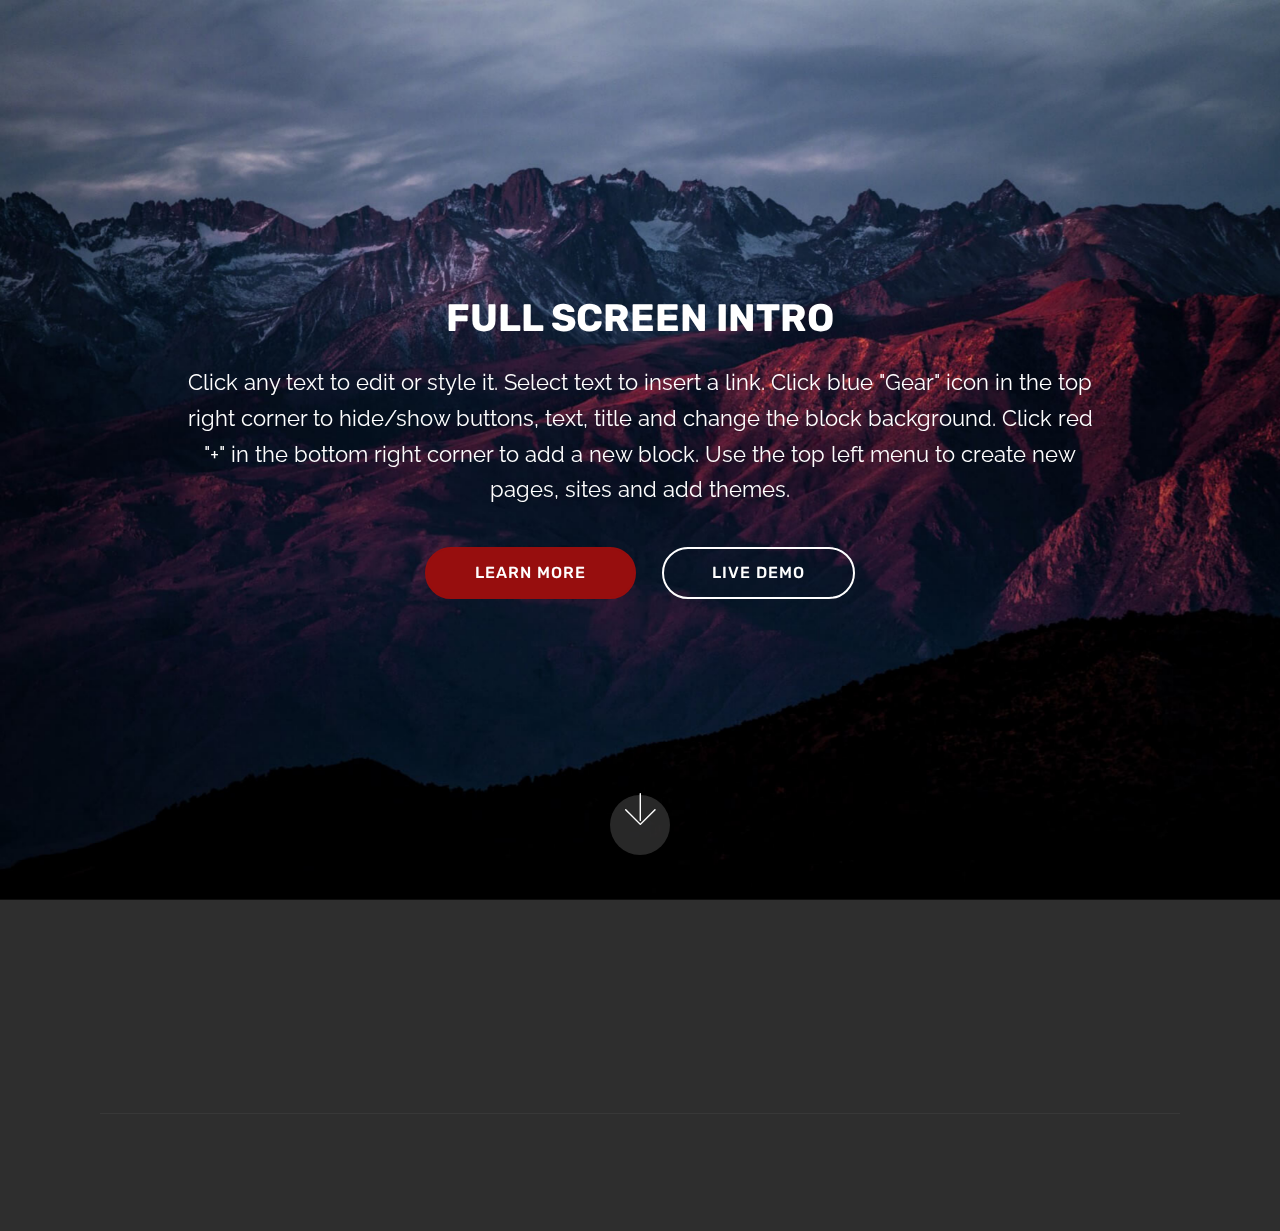
==== commit 999e63dd: "create github pages" ====
--- a/home.html
+++ b/home.html
@@ -1,12 +1,12 @@
 <!DOCTYPE html>
 <html >
 <head>
-  <!-- Site made with Mobirise Website Builder v4.7.2, https://mobirise.com -->
+  <!-- Site made with Mobirise Website Builder v4.8.1, https://mobirise.com -->
   <meta charset="UTF-8">
   <meta http-equiv="X-UA-Compatible" content="IE=edge">
-  <meta name="generator" content="Mobirise v4.7.2, mobirise.com">
+  <meta name="generator" content="Mobirise v4.8.1, mobirise.com">
   <meta name="viewport" content="width=device-width, initial-scale=1, minimum-scale=1">
-  <link rel="shortcut icon" href="assets/images/kit-mains-libre-sans-fil-bluetooth-pour-motoneiges.png" type="image/x-icon">
+  <link rel="shortcut icon" href="assets/images/logo-128x34-128x34.png" type="image/x-icon">
   <meta name="description" content="">
   <title>Home</title>
   <link rel="stylesheet" href="assets/web/assets/mobirise-icons/mobirise-icons.css">
@@ -15,6 +15,7 @@
   <link rel="stylesheet" href="assets/bootstrap/css/bootstrap-grid.min.css">
   <link rel="stylesheet" href="assets/bootstrap/css/bootstrap-reboot.min.css">
   <link rel="stylesheet" href="assets/socicon/css/styles.css">
+  <link rel="stylesheet" href="assets/animatecss/animate.min.css">
   <link rel="stylesheet" href="assets/theme/css/style.css">
   <link rel="stylesheet" href="assets/mobirise/css/mbr-additional.css" type="text/css">
   
@@ -50,7 +51,7 @@
     </div>
 </section>
 
-<section class="engine"><a href="https://mobirise.me/r">bootstrap template</a></section><section class="cid-qJH5x6IVyT" id="footer1-g">
+<section class="engine"><a href="https://mobiri.se/s">bootstrap theme</a></section><section class="cid-qJH5x6IVyT" id="footer1-g">
 
     
 
@@ -151,10 +152,13 @@
   <script src="assets/popper/popper.min.js"></script>
   <script src="assets/tether/tether.min.js"></script>
   <script src="assets/bootstrap/js/bootstrap.min.js"></script>
+  <script src="assets/parallax/jarallax.min.js"></script>
+  <script src="assets/viewportchecker/jquery.viewportchecker.js"></script>
   <script src="assets/smoothscroll/smooth-scroll.js"></script>
-  <script src="assets/parallax/jarallax.min.js"></script>
   <script src="assets/theme/js/script.js"></script>
   
   
-</body>
+ <div id="scrollToTop" class="scrollToTop mbr-arrow-up"><a style="text-align: center;"><i></i></a></div>
+    <input name="animation" type="hidden">
+  </body>
 </html>--- a/assets/mobirise/css/mbr-additional.css
+++ b/assets/mobirise/css/mbr-additional.css
@@ -1,4 +1,5 @@
 @import url(https://fonts.googleapis.com/css?family=Rubik:300,300i,400,400i,500,500i,700,700i,900,900i);
+@import url(https://fonts.googleapis.com/css?family=Raleway:100,100i,200,200i,300,300i,400,400i,500,500i,600,600i,700,700i,800,800i,900,900i);
 
 
 
@@ -21,10 +22,10 @@
 }
 .display-1 {
   font-family: 'Rubik', sans-serif;
-  font-size: 3rem;
+  font-size: 2.4rem;
 }
 .display-1 > .mbr-iconfont {
-  font-size: 4.8rem;
+  font-size: 3.84rem;
 }
 .display-2 {
   font-family: 'Rubik', sans-serif;
@@ -35,20 +36,20 @@
 }
 .display-4 {
   font-family: 'Rubik', sans-serif;
-  font-size: 1.2rem;
+  font-size: 1rem;
 }
 .display-4 > .mbr-iconfont {
-  font-size: 1.92rem;
+  font-size: 1.6rem;
 }
 .display-5 {
-  font-family: 'Rubik', sans-serif;
-  font-size: 1.5rem;
+  font-family: 'Raleway', sans-serif;
+  font-size: 1.4rem;
 }
 .display-5 > .mbr-iconfont {
-  font-size: 2.4rem;
+  font-size: 2.24rem;
 }
 .display-7 {
-  font-family: 'Rubik', sans-serif;
+  font-family: 'Raleway', sans-serif;
   font-size: 1rem;
 }
 .display-7 > .mbr-iconfont {
@@ -61,9 +62,9 @@
 /* 0.65 - min scale variable, may vary */
 @media (max-width: 768px) {
   .display-1 {
-    font-size: 2.4rem;
-    font-size: calc( 1.7rem + (3 - 1.7) * ((100vw - 20rem) / (48 - 20)));
-    line-height: calc( 1.4 * (1.7rem + (3 - 1.7) * ((100vw - 20rem) / (48 - 20))));
+    font-size: 1.92rem;
+    font-size: calc( 1.49rem + (2.4 - 1.49) * ((100vw - 20rem) / (48 - 20)));
+    line-height: calc( 1.4 * (1.49rem + (2.4 - 1.49) * ((100vw - 20rem) / (48 - 20))));
   }
   .display-2 {
     font-size: 1.6rem;
@@ -71,14 +72,14 @@
     line-height: calc( 1.4 * (1.35rem + (2 - 1.35) * ((100vw - 20rem) / (48 - 20))));
   }
   .display-4 {
-    font-size: 0.96rem;
-    font-size: calc( 1.07rem + (1.2 - 1.07) * ((100vw - 20rem) / (48 - 20)));
-    line-height: calc( 1.4 * (1.07rem + (1.2 - 1.07) * ((100vw - 20rem) / (48 - 20))));
+    font-size: 0.8rem;
+    font-size: calc( 1rem + (1 - 1) * ((100vw - 20rem) / (48 - 20)));
+    line-height: calc( 1.4 * (1rem + (1 - 1) * ((100vw - 20rem) / (48 - 20))));
   }
   .display-5 {
-    font-size: 1.2rem;
-    font-size: calc( 1.175rem + (1.5 - 1.175) * ((100vw - 20rem) / (48 - 20)));
-    line-height: calc( 1.4 * (1.175rem + (1.5 - 1.175) * ((100vw - 20rem) / (48 - 20))));
+    font-size: 1.12rem;
+    font-size: calc( 1.14rem + (1.4 - 1.14) * ((100vw - 20rem) / (48 - 20)));
+    line-height: calc( 1.4 * (1.14rem + (1.4 - 1.14) * ((100vw - 20rem) / (48 - 20))));
   }
 }
 /* Buttons */
@@ -585,8 +586,8 @@
   color: #dfd9c6;
 }
 /* Scroll to top button*/
-.scrollToTop_wraper {
-  display: none;
+#scrollToTop a {
+  border-radius: 100px;
 }
 #scrollToTop a i:before {
   content: '';
@@ -653,7 +654,7 @@
   background-color: #f5f5f5;
   box-shadow: none;
   color: #565656;
-  font-family: 'Rubik', sans-serif;
+  font-family: 'Raleway', sans-serif;
   font-size: 1rem;
   line-height: 1.43;
   min-height: 3.5em;
@@ -1442,30 +1443,760 @@
     -webkit-justify-content: center;
   }
 }
-.cid-qQDBqpsv7K {
+.cid-r37I9oDob8 {
   background-image: url("../../../assets/images/mbr-1.jpg");
 }
-.cid-qQDBqpsv7K h1 {
+.cid-r37I9oDob8 h1 {
   color: #616161;
 }
-.cid-qQDBqpsv7K h2,
-.cid-qQDBqpsv7K h3,
-.cid-qQDBqpsv7K p {
+.cid-r37I9oDob8 h2,
+.cid-r37I9oDob8 h3,
+.cid-r37I9oDob8 p {
   color: #767676;
 }
-.cid-qQDBqpsv7K .mbr-section-subtitle {
+.cid-r37I9oDob8 .mbr-section-subtitle {
   font-style: italic;
 }
-.cid-qQDBqpsv7K H3 {
+.cid-r37I9oDob8 H3 {
   color: #dd0000;
   text-align: left;
 }
-.cid-qQDBqpsv7K I {
+.cid-r37I9oDob8 I {
   color: #232323;
 }
-.cid-qQDBqpsv7K H1 {
+.cid-r37I9oDob8 H1 {
   color: #030303;
   text-align: left;
+}
+.cid-r37I9pIa4G .navbar {
+  background: #ffffff;
+  transition: none;
+  min-height: 77px;
+  padding: .5rem 0;
+}
+.cid-r37I9pIa4G .navbar-dropdown.bg-color.transparent.opened {
+  background: #ffffff;
+}
+.cid-r37I9pIa4G a {
+  font-style: normal;
+}
+.cid-r37I9pIa4G .nav-item span {
+  padding-right: 0.4em;
+  line-height: 0.5em;
+  vertical-align: text-bottom;
+  position: relative;
+  text-decoration: none;
+}
+.cid-r37I9pIa4G .nav-item a {
+  display: flex;
+  align-items: center;
+  justify-content: center;
+  padding: 0.7rem 0 !important;
+  margin: 0rem .65rem !important;
+}
+.cid-r37I9pIa4G .nav-item:focus,
+.cid-r37I9pIa4G .nav-link:focus {
+  outline: none;
+}
+.cid-r37I9pIa4G .btn {
+  padding: 0.4rem 1.5rem;
+  display: inline-flex;
+  align-items: center;
+}
+.cid-r37I9pIa4G .btn .mbr-iconfont {
+  font-size: 1.6rem;
+}
+.cid-r37I9pIa4G .menu-logo {
+  margin-right: auto;
+}
+.cid-r37I9pIa4G .menu-logo .navbar-brand {
+  display: flex;
+  margin-left: 5rem;
+  padding: 0;
+  transition: padding .2s;
+  min-height: 3.8rem;
+  align-items: center;
+}
+.cid-r37I9pIa4G .menu-logo .navbar-brand .navbar-caption-wrap {
+  display: flex;
+  -webkit-align-items: center;
+  align-items: center;
+  word-break: break-word;
+  min-width: 7rem;
+  margin: .3rem 0;
+}
+.cid-r37I9pIa4G .menu-logo .navbar-brand .navbar-caption-wrap .navbar-caption {
+  line-height: 1.2rem !important;
+  padding-right: 2rem;
+}
+.cid-r37I9pIa4G .menu-logo .navbar-brand .navbar-logo {
+  font-size: 4rem;
+  transition: font-size 0.25s;
+}
+.cid-r37I9pIa4G .menu-logo .navbar-brand .navbar-logo img {
+  display: flex;
+}
+.cid-r37I9pIa4G .menu-logo .navbar-brand .navbar-logo .mbr-iconfont {
+  transition: font-size 0.25s;
+}
+.cid-r37I9pIa4G .navbar-toggleable-sm .navbar-collapse {
+  justify-content: flex-end;
+  -webkit-justify-content: flex-end;
+  padding-right: 5rem;
+  width: auto;
+}
+.cid-r37I9pIa4G .navbar-toggleable-sm .navbar-collapse .navbar-nav {
+  flex-wrap: wrap;
+  -webkit-flex-wrap: wrap;
+  padding-left: 0;
+}
+.cid-r37I9pIa4G .navbar-toggleable-sm .navbar-collapse .navbar-nav .nav-item {
+  -webkit-align-self: center;
+  align-self: center;
+}
+.cid-r37I9pIa4G .navbar-toggleable-sm .navbar-collapse .navbar-buttons {
+  padding-left: 0;
+  padding-bottom: 0;
+}
+.cid-r37I9pIa4G .dropdown .dropdown-menu {
+  background: #ffffff;
+  display: none;
+  position: absolute;
+  min-width: 5rem;
+  padding-top: 1.4rem;
+  padding-bottom: 1.4rem;
+  text-align: left;
+}
+.cid-r37I9pIa4G .dropdown .dropdown-menu .dropdown-item {
+  width: auto;
+  padding: 0.235em 1.5385em 0.235em 1.5385em !important;
+}
+.cid-r37I9pIa4G .dropdown .dropdown-menu .dropdown-item::after {
+  right: 0.5rem;
+}
+.cid-r37I9pIa4G .dropdown .dropdown-menu .dropdown-submenu {
+  margin: 0;
+}
+.cid-r37I9pIa4G .dropdown.open > .dropdown-menu {
+  display: block;
+}
+.cid-r37I9pIa4G .navbar-toggleable-sm.opened:after {
+  position: absolute;
+  width: 100vw;
+  height: 100vh;
+  content: '';
+  background-color: rgba(0, 0, 0, 0.1);
+  left: 0;
+  bottom: 0;
+  transform: translateY(100%);
+  -webkit-transform: translateY(100%);
+  z-index: 1000;
+}
+.cid-r37I9pIa4G .navbar.navbar-short {
+  min-height: 60px;
+  transition: all .2s;
+}
+.cid-r37I9pIa4G .navbar.navbar-short .navbar-toggler-right {
+  top: 20px;
+}
+.cid-r37I9pIa4G .navbar.navbar-short .navbar-logo a {
+  font-size: 2.5rem !important;
+  line-height: 2.5rem;
+  transition: font-size 0.25s;
+}
+.cid-r37I9pIa4G .navbar.navbar-short .navbar-logo a .mbr-iconfont {
+  font-size: 2.5rem !important;
+}
+.cid-r37I9pIa4G .navbar.navbar-short .navbar-logo a img {
+  height: 3rem !important;
+}
+.cid-r37I9pIa4G .navbar.navbar-short .navbar-brand {
+  min-height: 3rem;
+}
+.cid-r37I9pIa4G button.navbar-toggler {
+  width: 31px;
+  height: 18px;
+  cursor: pointer;
+  transition: all .2s;
+  top: 1.5rem;
+  right: 1rem;
+}
+.cid-r37I9pIa4G button.navbar-toggler:focus {
+  outline: none;
+}
+.cid-r37I9pIa4G button.navbar-toggler .hamburger span {
+  position: absolute;
+  right: 0;
+  width: 30px;
+  height: 2px;
+  border-right: 5px;
+  background-color: #e4d295;
+}
+.cid-r37I9pIa4G button.navbar-toggler .hamburger span:nth-child(1) {
+  top: 0;
+  transition: all .2s;
+}
+.cid-r37I9pIa4G button.navbar-toggler .hamburger span:nth-child(2) {
+  top: 8px;
+  transition: all .15s;
+}
+.cid-r37I9pIa4G button.navbar-toggler .hamburger span:nth-child(3) {
+  top: 8px;
+  transition: all .15s;
+}
+.cid-r37I9pIa4G button.navbar-toggler .hamburger span:nth-child(4) {
+  top: 16px;
+  transition: all .2s;
+}
+.cid-r37I9pIa4G nav.opened .hamburger span:nth-child(1) {
+  top: 8px;
+  width: 0;
+  opacity: 0;
+  right: 50%;
+  transition: all .2s;
+}
+.cid-r37I9pIa4G nav.opened .hamburger span:nth-child(2) {
+  -webkit-transform: rotate(45deg);
+  transform: rotate(45deg);
+  transition: all .25s;
+}
+.cid-r37I9pIa4G nav.opened .hamburger span:nth-child(3) {
+  -webkit-transform: rotate(-45deg);
+  transform: rotate(-45deg);
+  transition: all .25s;
+}
+.cid-r37I9pIa4G nav.opened .hamburger span:nth-child(4) {
+  top: 8px;
+  width: 0;
+  opacity: 0;
+  right: 50%;
+  transition: all .2s;
+}
+.cid-r37I9pIa4G .collapsed.navbar-expand {
+  flex-direction: column;
+}
+.cid-r37I9pIa4G .collapsed .btn {
+  display: flex;
+}
+.cid-r37I9pIa4G .collapsed .navbar-collapse {
+  display: none !important;
+  padding-right: 0 !important;
+}
+.cid-r37I9pIa4G .collapsed .navbar-collapse.collapsing,
+.cid-r37I9pIa4G .collapsed .navbar-collapse.show {
+  display: block !important;
+}
+.cid-r37I9pIa4G .collapsed .navbar-collapse.collapsing .navbar-nav,
+.cid-r37I9pIa4G .collapsed .navbar-collapse.show .navbar-nav {
+  display: block;
+  text-align: center;
+}
+.cid-r37I9pIa4G .collapsed .navbar-collapse.collapsing .navbar-nav .nav-item,
+.cid-r37I9pIa4G .collapsed .navbar-collapse.show .navbar-nav .nav-item {
+  clear: both;
+}
+.cid-r37I9pIa4G .collapsed .navbar-collapse.collapsing .navbar-buttons,
+.cid-r37I9pIa4G .collapsed .navbar-collapse.show .navbar-buttons {
+  text-align: center;
+}
+.cid-r37I9pIa4G .collapsed .navbar-collapse.collapsing .navbar-buttons:last-child,
+.cid-r37I9pIa4G .collapsed .navbar-collapse.show .navbar-buttons:last-child {
+  margin-bottom: 1rem;
+}
+.cid-r37I9pIa4G .collapsed button.navbar-toggler {
+  display: block;
+}
+.cid-r37I9pIa4G .collapsed .navbar-brand {
+  margin-left: 1rem !important;
+}
+.cid-r37I9pIa4G .collapsed .navbar-toggleable-sm {
+  flex-direction: column;
+  -webkit-flex-direction: column;
+}
+.cid-r37I9pIa4G .collapsed .dropdown .dropdown-menu {
+  width: 100%;
+  text-align: center;
+  position: relative;
+  opacity: 0;
+  display: block;
+  height: 0;
+  visibility: hidden;
+  padding: 0;
+  transition-duration: .5s;
+  transition-property: opacity,padding,height;
+}
+.cid-r37I9pIa4G .collapsed .dropdown.open > .dropdown-menu {
+  position: relative;
+  opacity: 1;
+  height: auto;
+  padding: 1.4rem 0;
+  visibility: visible;
+}
+.cid-r37I9pIa4G .collapsed .dropdown .dropdown-submenu {
+  left: 0;
+  text-align: center;
+  width: 100%;
+}
+.cid-r37I9pIa4G .collapsed .dropdown .dropdown-toggle[data-toggle="dropdown-submenu"]::after {
+  margin-top: 0;
+  position: inherit;
+  right: 0;
+  top: 50%;
+  display: inline-block;
+  width: 0;
+  height: 0;
+  margin-left: .3em;
+  vertical-align: middle;
+  content: "";
+  border-top: .30em solid;
+  border-right: .30em solid transparent;
+  border-left: .30em solid transparent;
+}
+@media (max-width: 991px) {
+  .cid-r37I9pIa4G.navbar-expand {
+    flex-direction: column;
+  }
+  .cid-r37I9pIa4G img {
+    height: 3.8rem !important;
+  }
+  .cid-r37I9pIa4G .btn {
+    display: flex;
+  }
+  .cid-r37I9pIa4G button.navbar-toggler {
+    display: block;
+  }
+  .cid-r37I9pIa4G .navbar-brand {
+    margin-left: 1rem !important;
+  }
+  .cid-r37I9pIa4G .navbar-toggleable-sm {
+    flex-direction: column;
+    -webkit-flex-direction: column;
+  }
+  .cid-r37I9pIa4G .navbar-collapse {
+    display: none !important;
+    padding-right: 0 !important;
+  }
+  .cid-r37I9pIa4G .navbar-collapse.collapsing,
+  .cid-r37I9pIa4G .navbar-collapse.show {
+    display: block !important;
+  }
+  .cid-r37I9pIa4G .navbar-collapse.collapsing .navbar-nav,
+  .cid-r37I9pIa4G .navbar-collapse.show .navbar-nav {
+    display: block;
+    text-align: center;
+  }
+  .cid-r37I9pIa4G .navbar-collapse.collapsing .navbar-nav .nav-item,
+  .cid-r37I9pIa4G .navbar-collapse.show .navbar-nav .nav-item {
+    clear: both;
+  }
+  .cid-r37I9pIa4G .navbar-collapse.collapsing .navbar-buttons,
+  .cid-r37I9pIa4G .navbar-collapse.show .navbar-buttons {
+    text-align: center;
+  }
+  .cid-r37I9pIa4G .navbar-collapse.collapsing .navbar-buttons:last-child,
+  .cid-r37I9pIa4G .navbar-collapse.show .navbar-buttons:last-child {
+    margin-bottom: 1rem;
+  }
+  .cid-r37I9pIa4G .dropdown .dropdown-menu {
+    width: 100%;
+    text-align: center;
+    position: relative;
+    opacity: 0;
+    display: block;
+    height: 0;
+    visibility: hidden;
+    padding: 0;
+    transition-duration: .5s;
+    transition-property: opacity,padding,height;
+  }
+  .cid-r37I9pIa4G .dropdown.open > .dropdown-menu {
+    position: relative;
+    opacity: 1;
+    height: auto;
+    padding: 1.4rem 0;
+    visibility: visible;
+  }
+  .cid-r37I9pIa4G .dropdown .dropdown-submenu {
+    left: 0;
+    text-align: center;
+    width: 100%;
+  }
+  .cid-r37I9pIa4G .dropdown .dropdown-toggle[data-toggle="dropdown-submenu"]::after {
+    margin-top: 0;
+    position: inherit;
+    right: 0;
+    top: 50%;
+    display: inline-block;
+    width: 0;
+    height: 0;
+    margin-left: .3em;
+    vertical-align: middle;
+    content: "";
+    border-top: .30em solid;
+    border-right: .30em solid transparent;
+    border-left: .30em solid transparent;
+  }
+}
+@media (min-width: 767px) {
+  .cid-r37I9pIa4G .menu-logo {
+    flex-shrink: 0;
+  }
+}
+.cid-r37I9pIa4G .navbar-collapse {
+  flex-basis: auto;
+}
+.cid-r37I9pIa4G .nav-link:hover,
+.cid-r37I9pIa4G .dropdown-item:hover {
+  color: #767676 !important;
+}
+.cid-r37I9qKiFO {
+  padding-top: 45px;
+  padding-bottom: 90px;
+  background-color: #f9f9f9;
+}
+.cid-r37I9qKiFO .mbr-section-subtitle {
+  color: #dd0000;
+  font-weight: 300;
+  text-align: left;
+}
+.cid-r37I9qKiFO .media-container-row {
+  word-wrap: break-word;
+  word-break: break-word;
+  align-items: stretch;
+  -webkit-align-items: stretch;
+}
+.cid-r37I9qKiFO .card_cont {
+  -o-transition: all .5s;
+  -ms-transition: all .5s;
+  -moz-transition: all .5s;
+  -webkit-transition: all .5s;
+  transition: all .5s;
+  -o-backface-visibility: hidden;
+  -ms-backface-visibility: hidden;
+  -moz-backface-visibility: hidden;
+  -webkit-backface-visibility: hidden;
+  backface-visibility: hidden;
+  position: absolute;
+  top: 0px;
+  left: 0px;
+  text-align: center;
+  background-color: #eee;
+}
+.cid-r37I9qKiFO .card-front {
+  z-index: 2;
+  padding: 0;
+  width: 100%;
+  height: 100%;
+  overflow: hidden;
+}
+.cid-r37I9qKiFO .card-front img {
+  min-height: 100%;
+  min-width: 100%;
+  width: auto;
+  max-width: 600px;
+}
+.cid-r37I9qKiFO .card_back {
+  width: 100%;
+  height: 100%;
+  padding: 30px 30px;
+  color: #ffffff;
+  background-color: #55b4d4;
+  z-index: 1;
+  margin: 0;
+  text-align: center;
+  overflow: hidden;
+  -o-transform: rotateY(-180deg);
+  -ms-transform: rotateY(-180deg);
+  -moz-transform: rotateY(-180deg);
+  -webkit-transform: rotateY(-180deg);
+  transform: rotateY(-180deg);
+}
+.cid-r37I9qKiFO .card {
+  min-height: 300px;
+}
+.cid-r37I9qKiFO .card:hover .card-front {
+  z-index: 1;
+  -o-transform: rotateY(180deg);
+  -ms-transform: rotateY(180deg);
+  -moz-transform: rotateY(180deg);
+  -webkit-transform: rotateY(180deg);
+  transform: rotateY(180deg);
+}
+.cid-r37I9qKiFO .card:hover .card_back {
+  z-index: 2;
+  -o-transform: rotateY(0deg);
+  -ms-transform: rotateY(0deg);
+  -moz-transform: rotateY(0deg);
+  -webkit-transform: rotateY(0deg);
+  transform: rotateY(0deg);
+}
+.cid-r37I9qKiFO .builderCard .card_back {
+  border-bottom-left-radius: 100px;
+}
+.cid-r37I9qKiFO .builderCard .card_cont {
+  -o-backface-visibility: hidden;
+  -ms-backface-visibility: hidd;
+  -moz-backface-visibility: visible;
+  -webkit-backface-visibility: visible;
+  backface-visibility: visible;
+}
+.cid-r37I9qKiFO .mbr-section-title {
+  text-align: left;
+}
+.cid-r37I9qKiFO B {
+  color: #030303;
+}
+.cid-r37I9qKiFO H4 {
+  color: #030303;
+}
+.cid-r37I9qKiFO P {
+  color: #030303;
+}
+.cid-r37I9spM8T {
+  padding-top: 90px;
+  padding-bottom: 90px;
+  background: linear-gradient(45deg, #c63535, #a09fc0);
+}
+@media (min-width: 992px) {
+  .cid-r37I9spM8T .mbr-figure {
+    padding-left: 4rem;
+  }
+}
+@media (max-width: 991px) {
+  .cid-r37I9spM8T .mbr-figure {
+    padding-top: 3rem;
+  }
+}
+.cid-r37I9spM8T .mbr-section-title {
+  color: #dd0000;
+}
+.cid-r37I9spM8T .mbr-text,
+.cid-r37I9spM8T .mbr-section-btn {
+  color: #030303;
+}
+.cid-r37I9tEcs1 {
+  padding-top: 75px;
+  padding-bottom: 45px;
+  background-color: #ffffff;
+}
+.cid-r37I9tEcs1 .testimonials-container {
+  margin: 0 auto;
+}
+.cid-r37I9tEcs1 .testimonials-container .testimonials-item {
+  justify-content: center;
+  margin-top: 3rem;
+}
+.cid-r37I9tEcs1 .testimonials-container .testimonials-item .user {
+  background: #ffffff;
+}
+.cid-r37I9tEcs1 .testimonials-container .testimonials-item .user.row {
+  margin: 0;
+}
+.cid-r37I9tEcs1 .testimonials-container .testimonials-item .user .user_image {
+  width: 150px;
+  height: 150px;
+  overflow: hidden;
+  margin: 2rem auto 2rem auto;
+}
+.cid-r37I9tEcs1 .testimonials-container .testimonials-item .user .user_image img {
+  width: 100%;
+  min-width: 100%;
+  min-height: 100%;
+}
+.cid-r37I9tEcs1 .testimonials-container .testimonials-item .user .testimonials-caption {
+  padding: 2rem;
+  padding: 2rem 2rem 2rem 0;
+}
+@media (max-width: 260px) {
+  .cid-r37I9tEcs1 .user_image {
+    width: 100% !important;
+    height: auto !important;
+  }
+}
+@media (max-width: 767px) {
+  .cid-r37I9tEcs1 .testimonials-caption {
+    padding: 0 2rem 2rem 2rem !important;
+  }
+}
+.cid-r37I9tEcs1 H2 {
+  text-align: center;
+}
+.cid-r37I9tEcs1 .mbr-section-subtitle DIV {
+  text-align: center;
+}
+.cid-r37I9tEcs1 B {
+  color: #030303;
+}
+.cid-r37I9tEcs1 .mbr-section-subtitle {
+  text-align: left;
+}
+.cid-r37I9tEcs1 .mbr-section-subtitle B {
+  color: #030303;
+}
+.cid-r37I9vzkKW {
+  padding-top: 120px;
+  padding-bottom: 90px;
+  background-image: url("../../../assets/images/mbr-2.jpg");
+}
+.cid-r37I9vzkKW .form-container {
+  transition: all .2s;
+  border: 1px solid #ffffff;
+  padding: 1rem;
+}
+.cid-r37I9vzkKW .input-group-btn {
+  justify-content: center;
+}
+@media (min-width: 768px) {
+  .cid-r37I9vzkKW .content-container {
+    padding-right: 5rem;
+  }
+}
+.cid-r37I9wFfKa {
+  padding-top: 60px;
+  padding-bottom: 60px;
+  background-color: #2e2e2e;
+}
+@media (max-width: 767px) {
+  .cid-r37I9wFfKa .content {
+    text-align: center;
+  }
+  .cid-r37I9wFfKa .content > div:not(:last-child) {
+    margin-bottom: 2rem;
+  }
+}
+.cid-r37I9wFfKa .map {
+  height: 18.75rem;
+}
+@media (max-width: 767px) {
+  .cid-r37I9wFfKa .footer-lower .copyright {
+    margin-bottom: 1rem;
+    text-align: center;
+  }
+}
+.cid-r37I9wFfKa .footer-lower hr {
+  margin: 1rem 0;
+  border-color: #fff;
+  opacity: .05;
+}
+.cid-r37I9wFfKa .footer-lower .social-list {
+  padding-left: 0;
+  margin-bottom: 0;
+  list-style: none;
+  display: flex;
+  flex-wrap: wrap;
+  justify-content: flex-end;
+  -webkit-justify-content: flex-end;
+}
+.cid-r37I9wFfKa .footer-lower .social-list .mbr-iconfont-social {
+  font-size: 1.3rem;
+  color: #fff;
+}
+.cid-r37I9wFfKa .footer-lower .social-list .soc-item {
+  margin: 0 .5rem;
+}
+.cid-r37I9wFfKa .footer-lower .social-list a {
+  margin: 0;
+  opacity: .5;
+  -webkit-transition: .2s linear;
+  transition: .2s linear;
+}
+.cid-r37I9wFfKa .footer-lower .social-list a:hover {
+  opacity: 1;
+}
+@media (max-width: 767px) {
+  .cid-r37I9wFfKa .footer-lower .social-list {
+    justify-content: center;
+    -webkit-justify-content: center;
+  }
+}
+.cid-r37I9wFfKa .google-map {
+  height: 25rem;
+  position: relative;
+}
+.cid-r37I9wFfKa .google-map iframe {
+  height: 100%;
+  width: 100%;
+}
+.cid-r37I9wFfKa .google-map [data-state-details] {
+  color: #6b6763;
+  font-family: Montserrat;
+  height: 1.5em;
+  margin-top: -0.75em;
+  padding-left: 1.25rem;
+  padding-right: 1.25rem;
+  position: absolute;
+  text-align: center;
+  top: 50%;
+  width: 100%;
+}
+.cid-r37I9wFfKa .google-map[data-state] {
+  background: #e9e5dc;
+}
+.cid-r37I9wFfKa .google-map[data-state="loading"] [data-state-details] {
+  display: none;
+}
+.cid-r37I9wFfKa P {
+  color: #efefef;
+}
+.cid-r37I9wFfKa STRONG {
+  color: #ffffff;
+}
+.cid-r37Lbr0fnO {
+  background-color: #ffffff;
+  background: linear-gradient(45deg, #ffffff, #ffffff);
+}
+@media (min-width: 992px) {
+  .cid-r37Lbr0fnO .mbr-figure {
+    padding-right: 4rem;
+  }
+}
+@media (max-width: 991px) {
+  .cid-r37Lbr0fnO .mbr-figure {
+    padding-bottom: 3rem;
+  }
+}
+@media (max-width: 767px) {
+  .cid-r37Lbr0fnO .mbr-text {
+    text-align: center;
+  }
+}
+.cid-r37Lbr0fnO .mbr-text,
+.cid-r37Lbr0fnO .mbr-section-btn {
+  color: #030303;
+}
+.cid-r37Lbr0fnO H1 {
+  color: #970e0e;
+}
+.cid-r37Lbr0fnO .mbr-text,
+.cid-r37Lbr0fnO .mbr-section-btn B {
+  color: #030303;
+}
+.cid-qQDHv2tg2K {
+  padding-top: 135px;
+  padding-bottom: 135px;
+  background-image: url("../../../assets/images/cheap-moto-parts-clifford-frederic-960x959.jpg");
+}
+.cid-qQDHv2tg2K .form-container {
+  transition: all .2s;
+  border: 1px solid #ffffff;
+  padding: 1rem;
+}
+.cid-qQDHv2tg2K .input-group-btn {
+  justify-content: center;
+}
+@media (min-width: 768px) {
+  .cid-qQDHv2tg2K .content-container {
+    padding-right: 5rem;
+  }
+}
+.cid-qQDHv2tg2K .mbr-text,
+.cid-qQDHv2tg2K .mbr-section-btn {
+  color: #030303;
+  text-align: center;
+}
+.cid-qQDHv2tg2K H1 {
+  color: #030303;
+  text-align: center;
 }
 .cid-qJjfxm6hIU .navbar {
   background: #ffffff;
@@ -1629,7 +2360,7 @@
   width: 30px;
   height: 2px;
   border-right: 5px;
-  background-color: #ffffff;
+  background-color: #e4d295;
 }
 .cid-qJjfxm6hIU button.navbar-toggler .hamburger span:nth-child(1) {
   top: 0;
@@ -1849,14 +2580,14 @@
   color: #767676 !important;
 }
 .cid-qQE0k9sYCS {
-  padding-top: 45px;
-  padding-bottom: 90px;
+  padding-top: 135px;
+  padding-bottom: 135px;
   background-color: #f9f9f9;
 }
 .cid-qQE0k9sYCS .mbr-section-subtitle {
   color: #dd0000;
   font-weight: 300;
-  text-align: left;
+  text-align: center;
 }
 .cid-qQE0k9sYCS .media-container-row {
   word-wrap: break-word;
@@ -1940,7 +2671,7 @@
   backface-visibility: visible;
 }
 .cid-qQE0k9sYCS .mbr-section-title {
-  text-align: left;
+  text-align: center;
 }
 .cid-qQE0k9sYCS B {
   color: #030303;
@@ -1952,9 +2683,9 @@
   color: #030303;
 }
 .cid-qQJaxShraw {
-  padding-top: 90px;
+  padding-top: 120px;
   padding-bottom: 90px;
-  background: linear-gradient(45deg, #efefef, #a09fc0);
+  background: linear-gradient(45deg, #b2ccd2, #ffffff);
 }
 @media (min-width: 992px) {
   .cid-qQJaxShraw .mbr-figure {
@@ -1967,95 +2698,64 @@
   }
 }
 .cid-qQJaxShraw .mbr-section-title {
-  color: #dd0000;
+  color: #030303;
+  text-align: center;
 }
 .cid-qQJaxShraw .mbr-text,
 .cid-qQJaxShraw .mbr-section-btn {
   color: #030303;
-}
-.cid-qQJaxShraw .mbr-text,
-.cid-qQJaxShraw .mbr-section-btn B {
-  color: #030303;
-}
-.cid-qQDRruq1q3 {
-  padding-top: 75px;
-  padding-bottom: 45px;
+  text-align: center;
+}
+.cid-r381eXq0YB {
+  padding-top: 120px;
+  padding-bottom: 60px;
   background-color: #ffffff;
 }
-.cid-qQDRruq1q3 .testimonials-container {
-  margin: 0 auto;
-}
-.cid-qQDRruq1q3 .testimonials-container .testimonials-item {
+.cid-r381eXq0YB .carousel-item {
   justify-content: center;
-  margin-top: 3rem;
-}
-.cid-qQDRruq1q3 .testimonials-container .testimonials-item .user {
-  background: #ffffff;
-}
-.cid-qQDRruq1q3 .testimonials-container .testimonials-item .user.row {
-  margin: 0;
-}
-.cid-qQDRruq1q3 .testimonials-container .testimonials-item .user .user_image {
-  width: 150px;
-  height: 150px;
+}
+.cid-r381eXq0YB .carousel-item.active,
+.cid-r381eXq0YB .carousel-item-next,
+.cid-r381eXq0YB .carousel-item-prev {
+  display: flex;
+}
+.cid-r381eXq0YB .carousel-controls a {
+  transition: opacity .5s;
+  font-size: 2rem;
+}
+.cid-r381eXq0YB .carousel-controls a span {
+  position: absolute;
+  top: 180px;
+  padding: 10px;
+  border-radius: 50%;
+  color: #585858;
+  background: #c8c6c6;
+  opacity: .5;
+}
+.cid-r381eXq0YB .carousel-controls a:hover span {
+  opacity: 1;
+}
+.cid-r381eXq0YB .user_image {
+  width: 200px;
+  height: 200px;
+  margin-bottom: 1.6rem;
   overflow: hidden;
-  margin: 2rem auto 2rem auto;
-}
-.cid-qQDRruq1q3 .testimonials-container .testimonials-item .user .user_image img {
+  border-radius: 50%;
+  margin: 0 auto 2rem auto;
+}
+.cid-r381eXq0YB .user_image img {
   width: 100%;
   min-width: 100%;
   min-height: 100%;
 }
-.cid-qQDRruq1q3 .testimonials-container .testimonials-item .user .testimonials-caption {
-  padding: 2rem;
-  padding: 2rem 2rem 2rem 0;
-}
-@media (max-width: 260px) {
-  .cid-qQDRruq1q3 .user_image {
-    width: 100% !important;
-    height: auto !important;
-  }
-}
-@media (max-width: 767px) {
-  .cid-qQDRruq1q3 .testimonials-caption {
-    padding: 0 2rem 2rem 2rem !important;
-  }
-}
-.cid-qQDRruq1q3 H2 {
-  text-align: center;
-}
-.cid-qQDRruq1q3 .mbr-section-subtitle DIV {
-  text-align: center;
-}
-.cid-qQDRruq1q3 B {
-  color: #030303;
-}
-.cid-qQDRruq1q3 .mbr-section-subtitle {
-  text-align: left;
-}
-.cid-qQDRruq1q3 .mbr-section-subtitle B {
-  color: #030303;
-}
-.cid-qQDHv2tg2K {
-  padding-top: 135px;
-  padding-bottom: 90px;
-  background-image: url("../../../assets/images/mbr-2.jpg");
-}
-.cid-qQDHv2tg2K .form-container {
-  transition: all .2s;
-  border: 1px solid #ffffff;
-  padding: 1rem;
-}
-.cid-qQDHv2tg2K .input-group-btn {
-  justify-content: center;
-}
-@media (min-width: 768px) {
-  .cid-qQDHv2tg2K .content-container {
-    padding-right: 5rem;
+@media (max-width: 230px) {
+  .cid-r381eXq0YB .user_image {
+    width: 100%;
+    height: auto;
   }
 }
 .cid-qQFahXIJvs {
-  padding-top: 60px;
+  padding-top: 120px;
   padding-bottom: 60px;
   background-color: #2e2e2e;
 }
